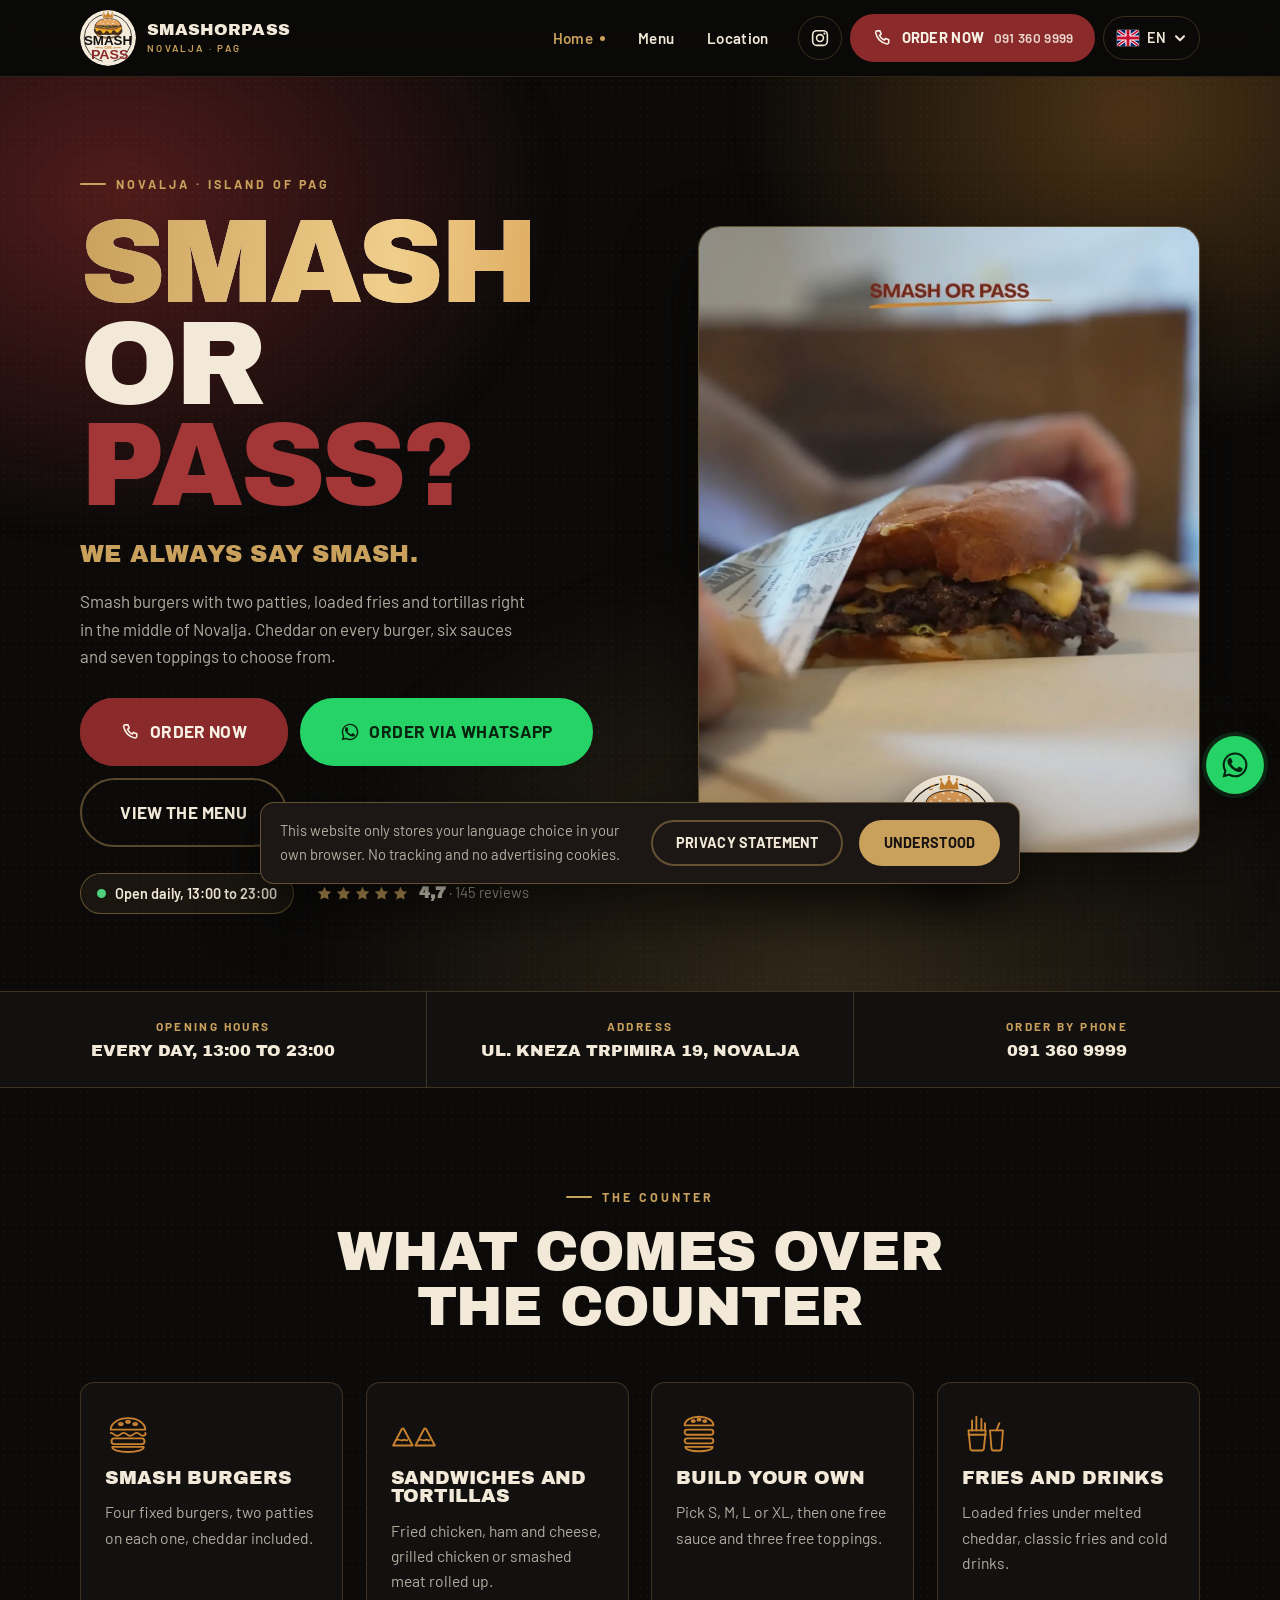
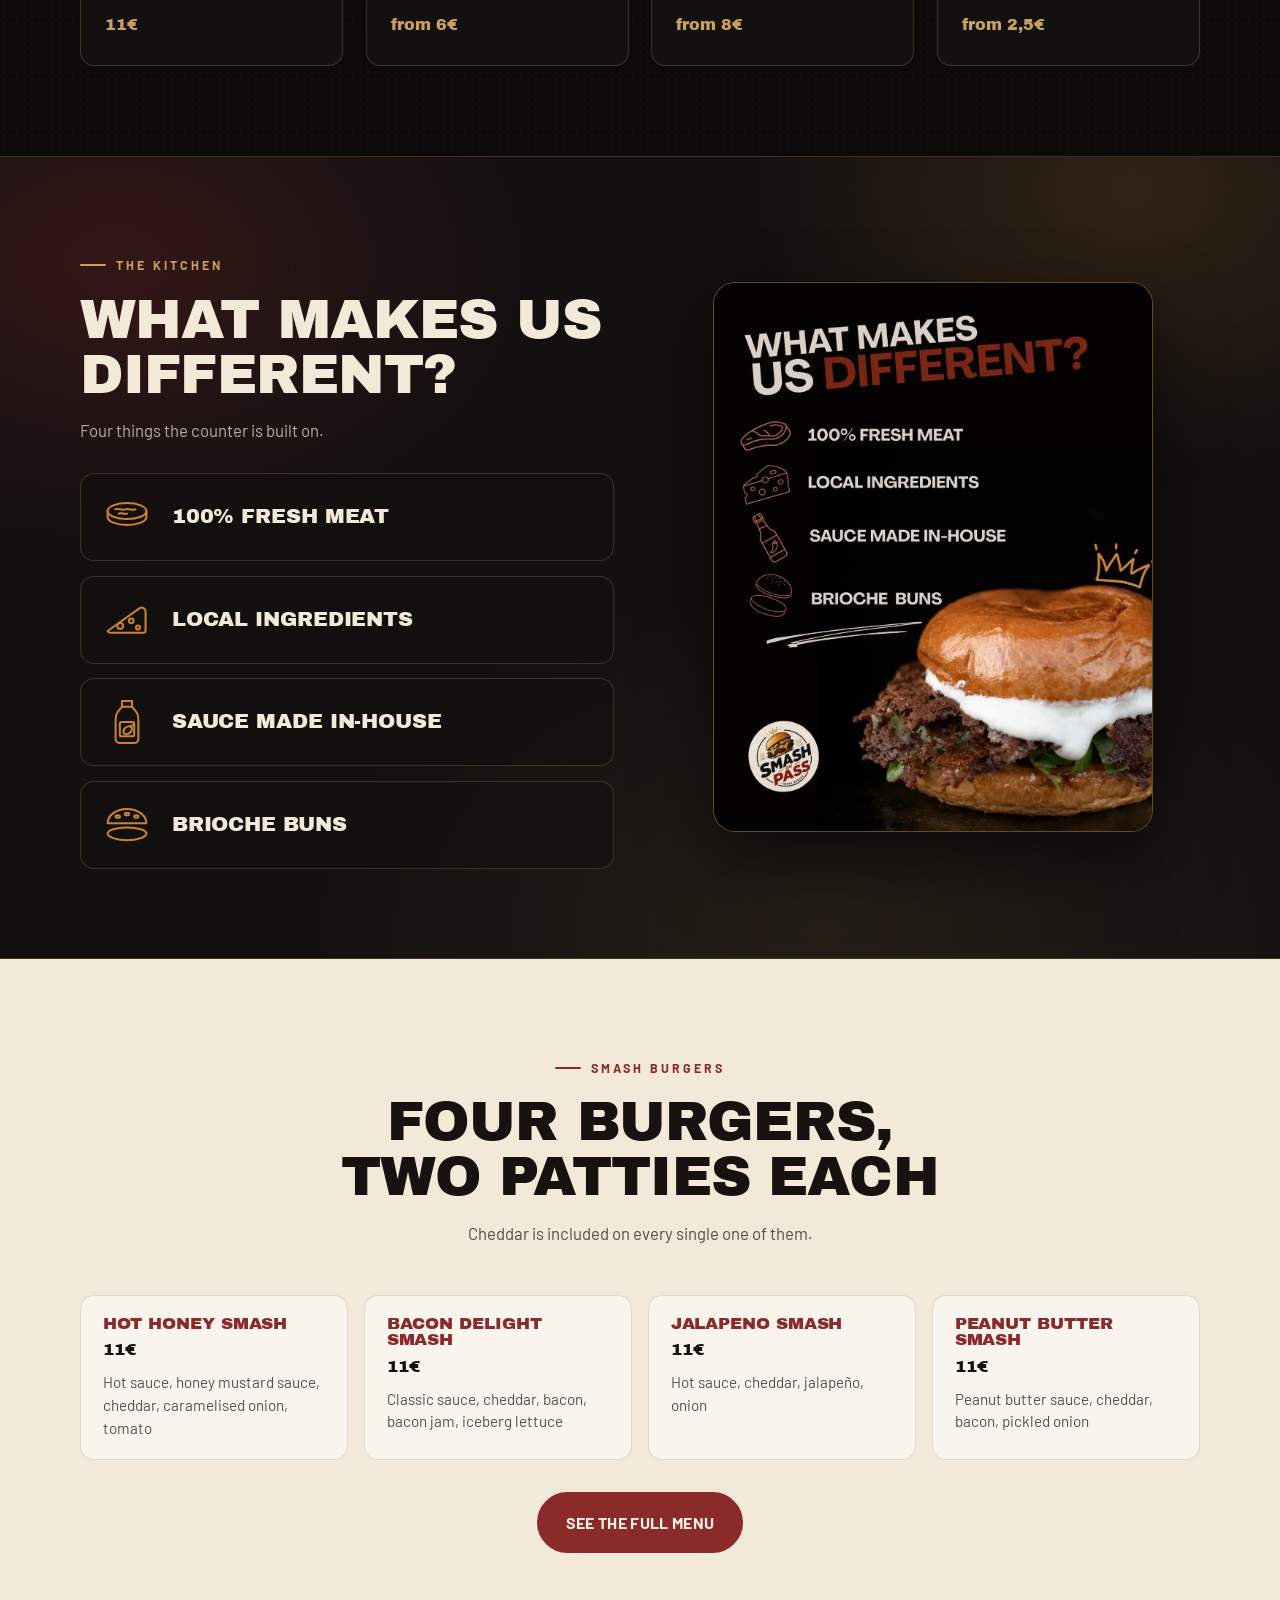
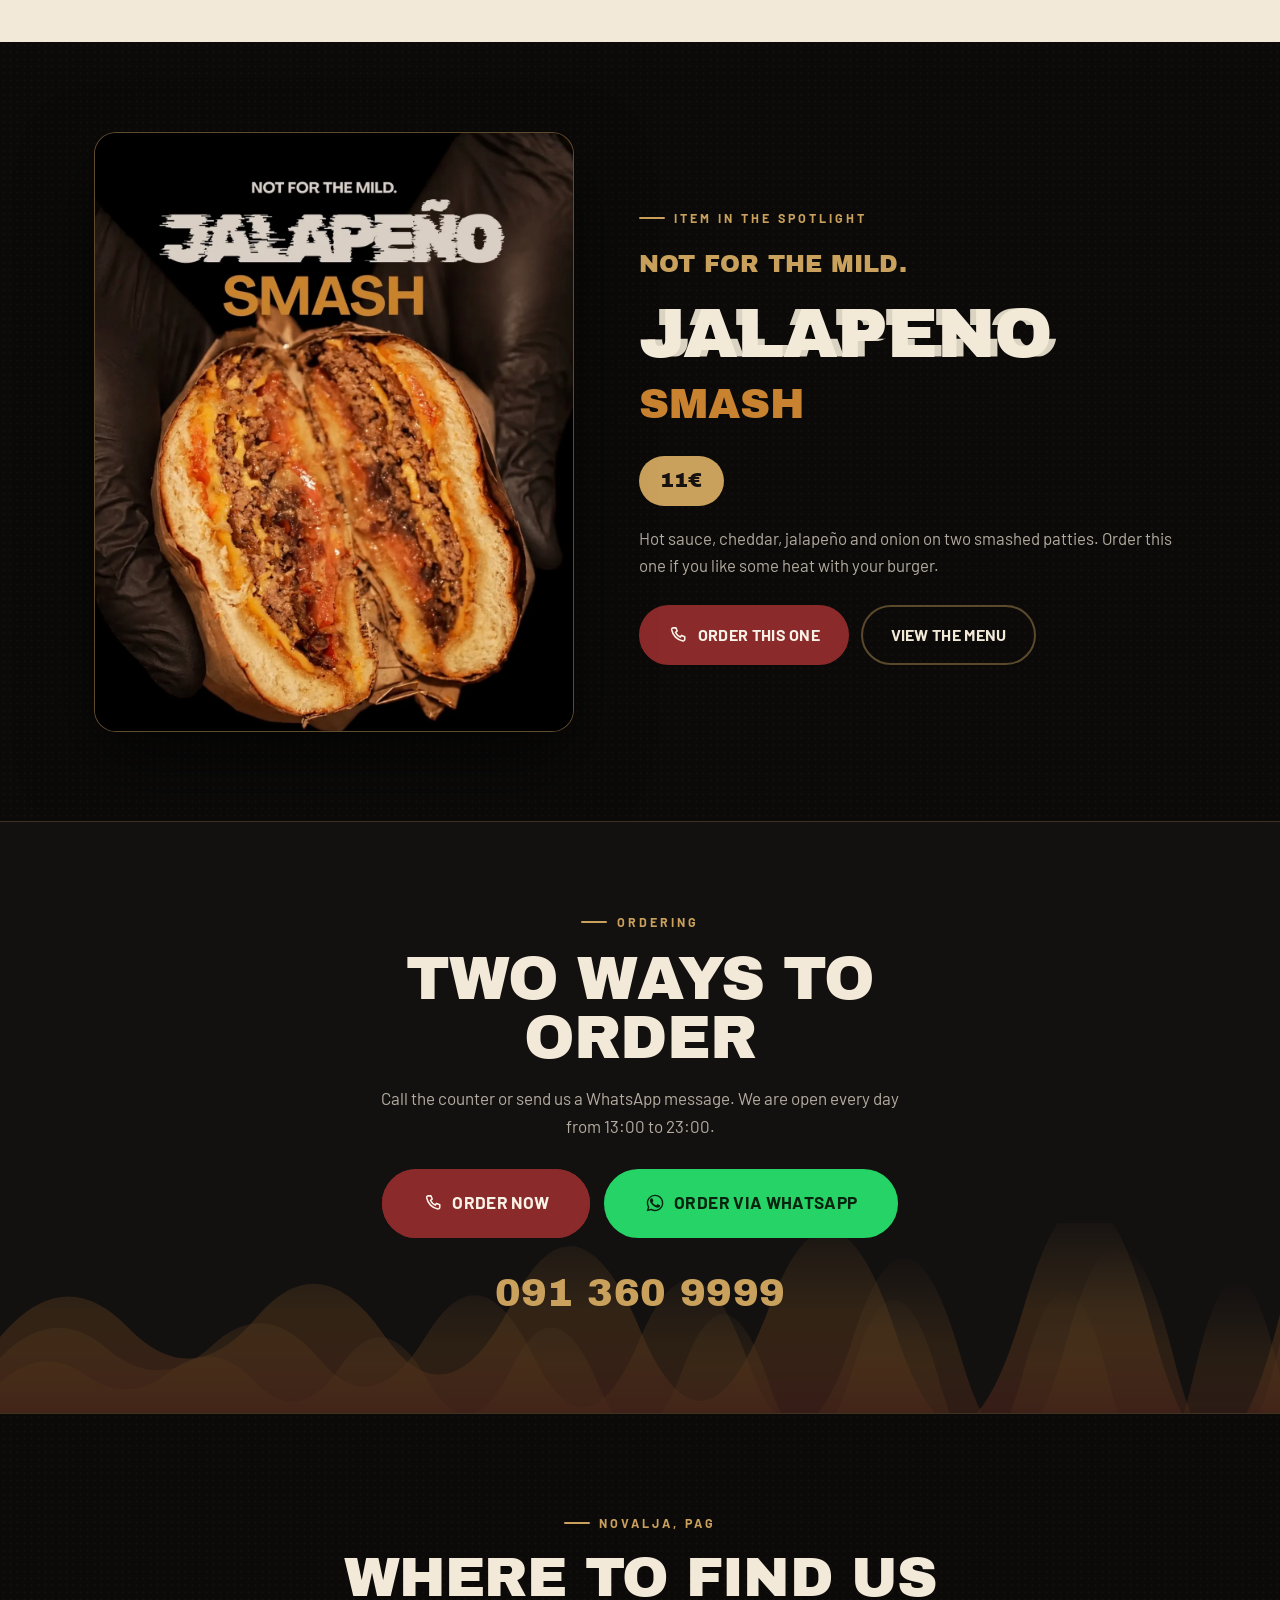
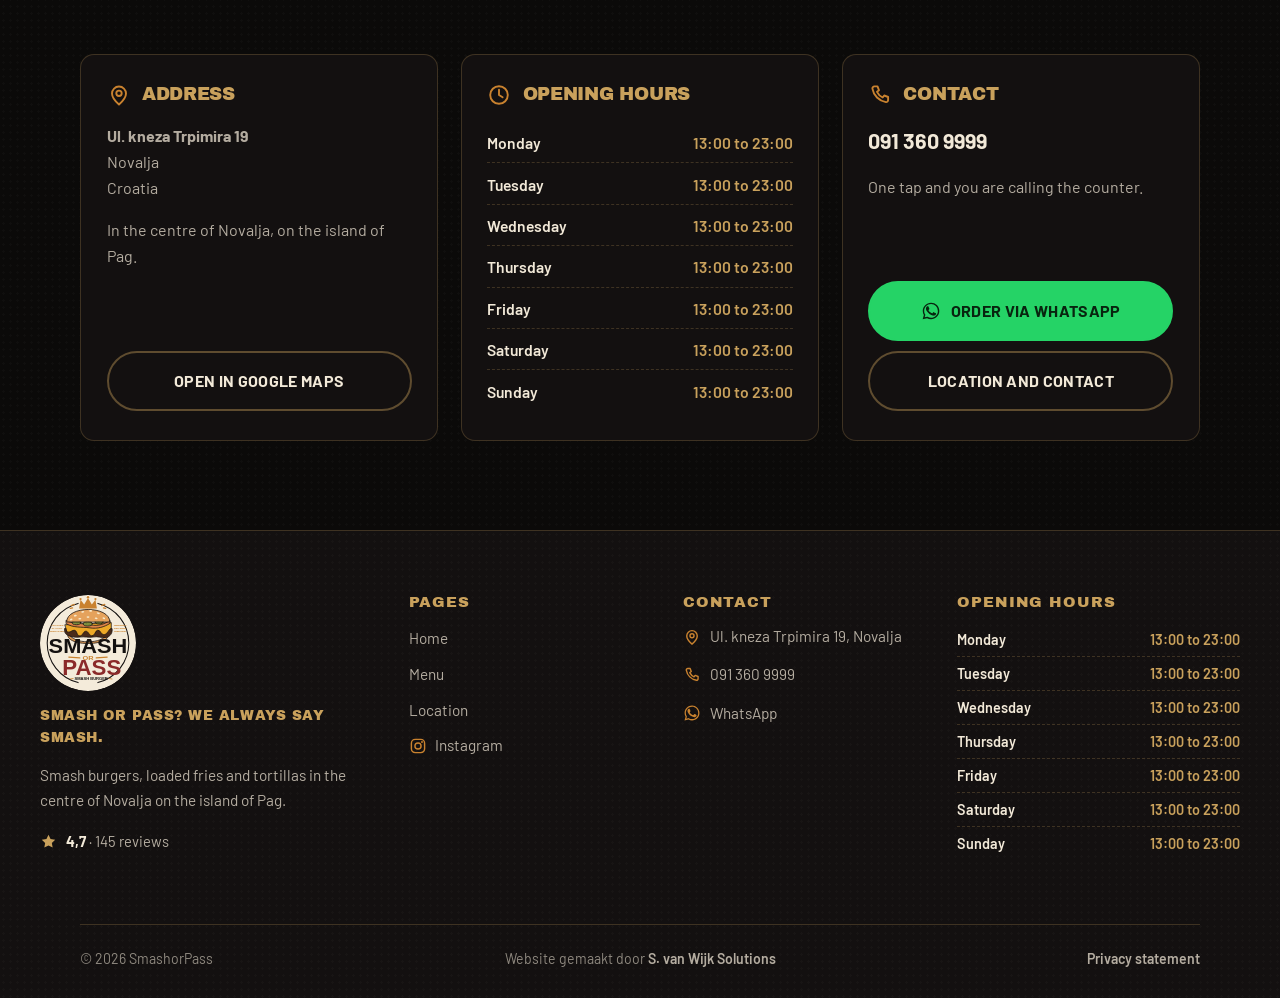
==== index.html @ 127a790b "Basis SmashorPass Novalja: structuur, huisstijl, SVG-logo en Engelse content - 5 pagina's (home, men" ====
<!DOCTYPE html>
<html lang="en">
<head>
<meta charset="utf-8">
<meta name="viewport" content="width=device-width, initial-scale=1">
<meta name="robots" content="noindex, nofollow">
<title>SmashorPass Novalja | Smash burgers on the island of Pag</title>
<meta name="description" content="Smash burgers with two patties, loaded fries and tortillas in Novalja on the island of Pag. Open every day from 13:00 to 23:00. Order by phone or WhatsApp.">
<meta name="theme-color" content="#0B0A09">
<link rel="canonical" href="https://svanwijksolutions.github.io/smashorpass/index.html">
<link rel="alternate" hreflang="hr" href="https://svanwijksolutions.github.io/smashorpass/index.html?lang=hr">
<link rel="alternate" hreflang="en" href="https://svanwijksolutions.github.io/smashorpass/index.html?lang=en">
<link rel="alternate" hreflang="it" href="https://svanwijksolutions.github.io/smashorpass/index.html?lang=it">
<link rel="alternate" hreflang="de" href="https://svanwijksolutions.github.io/smashorpass/index.html?lang=de">
<link rel="alternate" hreflang="es" href="https://svanwijksolutions.github.io/smashorpass/index.html?lang=es">
<link rel="alternate" hreflang="nl" href="https://svanwijksolutions.github.io/smashorpass/index.html?lang=nl">
<link rel="alternate" hreflang="x-default" href="https://svanwijksolutions.github.io/smashorpass/index.html">
<meta property="og:type" content="restaurant">
<meta property="og:title" content="SmashorPass Novalja | Smash burgers on the island of Pag">
<meta property="og:description" content="Smash burgers with two patties, loaded fries and tortillas in Novalja on the island of Pag. Open every day from 13:00 to 23:00.">
<meta property="og:image" content="https://svanwijksolutions.github.io/smashorpass/assets/images/logo-reference.jpg">
<meta property="og:url" content="https://svanwijksolutions.github.io/smashorpass/index.html">
<link rel="icon" type="image/svg+xml" href="favicon.svg">
<link rel="apple-touch-icon" href="assets/images/logo-compact.svg">
<link rel="preconnect" href="https://fonts.googleapis.com">
<link rel="preconnect" href="https://fonts.gstatic.com" crossorigin>
<link rel="stylesheet" href="https://fonts.googleapis.com/css2?family=Archivo+Black&family=Barlow:wght@400;500;600;700&display=swap">
<link rel="stylesheet" href="style.css">
<script src="js/script.js" defer></script>
<script type="application/ld+json">
{"@context":"https://schema.org","@type":"Restaurant","name":"SmashorPass Novalja","url":"https://svanwijksolutions.github.io/smashorpass/","image":"https://svanwijksolutions.github.io/smashorpass/assets/images/logo-reference.jpg","servesCuisine":"Burgers","telephone":"+385 91 360 9999","address":{"@type":"PostalAddress","streetAddress":"Ul. kneza Trpimira 19","addressLocality":"Novalja","addressCountry":"HR"},"openingHoursSpecification":[{"@type":"OpeningHoursSpecification","dayOfWeek":["Monday","Tuesday","Wednesday","Thursday","Friday","Saturday","Sunday"],"opens":"13:00","closes":"23:00"}],"aggregateRating":{"@type":"AggregateRating","ratingValue":"4.7","reviewCount":"145","bestRating":"5","worstRating":"1"},"sameAs":["https://www.instagram.com/smashorpasshr"]}
</script>
</head>
<body data-page="home">
<a class="skip-link" href="#main" data-i18n="nav.skip">Skip to content</a>
<div id="header-placeholder"></div>

<main id="main">

  <!-- ============================ HERO ============================ -->
  <section class="hero">
    <span class="aurora" aria-hidden="true"></span>
    <span class="halftone" aria-hidden="true"></span>
    <div class="wrap hero-inner">
      <div class="hero-copy">
        <p class="eyebrow fade-up" data-i18n="hero.eyebrow">Novalja &middot; Island of Pag</p>
        <h1 class="hero-title fade-up l1">
          <span class="ln"><span class="word-smash" data-word="SMASH">SMASH</span></span>
          <span class="ln">OR <span class="word-pass">PASS?</span></span>
        </h1>
        <p class="hero-answer fade-up l1" data-i18n="hero.answer">We always say smash.</p>
        <p class="hero-lead fade-up l2" data-i18n="hero.lead">Smash burgers with two patties, loaded fries and tortillas right in the middle of Novalja. Cheddar on every burger, six sauces and seven toppings to choose from.</p>
        <div class="hero-actions fade-up l2">
          <a class="btn btn-primary btn-lg btn-pulse" href="tel:+385913609999" aria-label="Order by phone: 091 360 9999" data-i18n-attr="aria-label:nav.order_aria">
            <svg aria-hidden="true" focusable="false"><use href="#ic-phone"></use></svg>
            <span data-i18n="nav.order">Order now</span>
          </a>
          <a class="btn btn-wa btn-lg" href="https://wa.me/385913609999?text=Hi%21%20I%27d%20like%20to%20order%20%F0%9F%8D%94" target="_blank" rel="noopener">
            <svg aria-hidden="true" focusable="false"><use href="#ic-wa"></use></svg>
            <span data-i18n="nav.whatsapp">Order via WhatsApp</span>
          </a>
          <a class="btn btn-ghost btn-lg" href="menu.html" data-i18n="hero.cta_menu">View the menu</a>
        </div>
        <div class="hero-meta fade-up l3">
          <span class="open-pill">
            <span class="open-dot" aria-hidden="true"></span>
            <span data-i18n="hero.open_now">Open daily, 13:00 to 23:00</span>
          </span>
          <span class="rating" aria-label="Rated 4.7 out of 5, based on 145 Google reviews" data-i18n-attr="aria-label:rating.aria">
            <span class="stars" aria-hidden="true" style="color:var(--gold)">
              <svg><use href="#ic-star"></use></svg><svg><use href="#ic-star"></use></svg><svg><use href="#ic-star"></use></svg><svg><use href="#ic-star"></use></svg><svg><use href="#ic-star"></use></svg>
            </span>
            <span aria-hidden="true"><b>4,7</b> &middot; 145 <span data-i18n="rating.reviews">reviews</span></span>
          </span>
        </div>
      </div>

      <div class="hero-media fade-up l2">
        <div class="media-frame ratio-4x5">
          <img src="assets/images/smash-burger-wrapped.jpg" width="1206" height="1481" alt="A wrapped smash burger from SmashorPass, held up in front of the counter" data-i18n-attr="alt:hero.photo_alt" fetchpriority="high">
        </div>
        <img class="hero-badge" src="assets/images/logo.svg" width="104" height="104" alt="" aria-hidden="true">
      </div>
    </div>
  </section>

  <!-- ============================ INFO STRIP ============================ -->
  <section class="strip" aria-label="Practical information">
    <div class="strip-grid">
      <div class="strip-item">
        <span class="strip-label" data-i18n="strip.hours_label">Opening hours</span>
        <span class="strip-value" data-i18n="strip.hours_value">Every day, 13:00 to 23:00</span>
      </div>
      <div class="strip-item">
        <span class="strip-label" data-i18n="strip.address_label">Address</span>
        <span class="strip-value">Ul. kneza Trpimira 19, Novalja</span>
      </div>
      <div class="strip-item">
        <span class="strip-label" data-i18n="strip.phone_label">Order by phone</span>
        <span class="strip-value"><a href="tel:+385913609999">091 360 9999</a></span>
      </div>
    </div>
  </section>

  <!-- ============================ WHAT COMES OVER THE COUNTER ============================ -->
  <section class="section">
    <span class="halftone" aria-hidden="true"></span>
    <div class="wrap">
      <div class="section-head center reveal">
        <p class="eyebrow" data-i18n="concept.eyebrow">The counter</p>
        <h2 class="section-title" data-i18n="concept.title">What comes over the counter</h2>
      </div>
      <div class="grid grid-4">
        <article class="card reveal">
          <svg class="card-icon" viewBox="0 0 64 64" fill="none" stroke="currentColor" stroke-width="2.6" stroke-linecap="round" stroke-linejoin="round" aria-hidden="true" focusable="false">
            <path d="M8 26c0-9 10.7-16 24-16s24 7 24 16Z"/>
            <ellipse cx="22" cy="18" rx="2.6" ry="1.5"/><ellipse cx="32" cy="15" rx="2.6" ry="1.5"/><ellipse cx="42" cy="18" rx="2.6" ry="1.5"/>
            <path d="M8 30.5c4.5 0 4.5 4 9 4s4.5-4 9-4 4.5 4 9 4 4.5-4 9-4 4.5 4 9 4 3.5-4 3-4"/>
            <rect x="9" y="38" width="46" height="8" rx="4"/>
            <path d="M10 50h44c0 4-9.6 7-22 7s-22-3-22-7Z"/>
          </svg>
          <h3 class="card-title" data-i18n="concept.c1.title">Smash burgers</h3>
          <p class="card-text" data-i18n="concept.c1.text">Four fixed burgers, two patties on each one, cheddar included.</p>
          <p class="card-price" data-i18n="concept.c1.price">11&euro;</p>
        </article>

        <article class="card reveal d1">
          <svg class="card-icon" viewBox="0 0 64 64" fill="none" stroke="currentColor" stroke-width="2.6" stroke-linecap="round" stroke-linejoin="round" aria-hidden="true" focusable="false">
            <path d="M3 48 15 25c.6-1.1 2.2-1.1 2.8 0L30 48Z"/>
            <path d="M34 48 46 25c.6-1.1 2.2-1.1 2.8 0L61 48Z"/>
            <path d="M8 40.5c3-2.4 5.5 1.8 8.5 0 2.6-1.6 4.4 1.2 6.2 0"/>
            <path d="M39 40.5c3-2.4 5.5 1.8 8.5 0 2.6-1.6 4.4 1.2 6.2 0"/>
          </svg>
          <h3 class="card-title" data-i18n="concept.c2.title">Sandwiches and tortillas</h3>
          <p class="card-text" data-i18n="concept.c2.text">Fried chicken, ham and cheese, grilled chicken or smashed meat rolled up.</p>
          <p class="card-price" data-i18n="concept.c2.price">from 6&euro;</p>
        </article>

        <article class="card reveal d2">
          <svg class="card-icon" viewBox="0 0 64 64" fill="none" stroke="currentColor" stroke-width="2.6" stroke-linecap="round" stroke-linejoin="round" aria-hidden="true" focusable="false">
            <path d="M12 20c0-7 9-12 20-12s20 5 20 12Z"/>
            <ellipse cx="24" cy="14" rx="2.2" ry="1.3"/><ellipse cx="32" cy="12" rx="2.2" ry="1.3"/><ellipse cx="40" cy="14" rx="2.2" ry="1.3"/>
            <rect x="12" y="26" width="40" height="7" rx="3.5"/>
            <rect x="12" y="38" width="40" height="7" rx="3.5"/>
            <path d="M13 50h38c0 3.6-8.5 6-19 6s-19-2.4-19-6Z"/>
          </svg>
          <h3 class="card-title" data-i18n="concept.c3.title">Build your own</h3>
          <p class="card-text" data-i18n="concept.c3.text">Pick S, M, L or XL, then one free sauce and three free toppings.</p>
          <p class="card-price" data-i18n="concept.c3.price">from 8&euro;</p>
        </article>

        <article class="card reveal d3">
          <svg class="card-icon" viewBox="0 0 64 64" fill="none" stroke="currentColor" stroke-width="2.6" stroke-linecap="round" stroke-linejoin="round" aria-hidden="true" focusable="false">
            <path d="M9 27h24l-2.6 25.4A3 3 0 0 1 27.4 55H14.6a3 3 0 0 1-3-2.6Z"/>
            <path d="M9 33h24"/>
            <path d="M14 27V13M20 27V8M27 27V11M32 27V17"/>
            <path d="M39 27h18l-2 25.5a3 3 0 0 1-3 2.5h-8a3 3 0 0 1-3-2.5Z"/>
            <path d="M48 27l4-10"/>
          </svg>
          <h3 class="card-title" data-i18n="concept.c4.title">Fries and drinks</h3>
          <p class="card-text" data-i18n="concept.c4.text">Loaded fries under melted cheddar, classic fries and cold drinks.</p>
          <p class="card-price" data-i18n="concept.c4.price">from 2,5&euro;</p>
        </article>
      </div>
    </div>
  </section>

  <!-- ============================ WHAT MAKES US DIFFERENT ============================ -->
  <section class="section" style="background:var(--black-2);border-block:1px solid var(--line)">
    <span class="aurora" aria-hidden="true" style="opacity:.5"></span>
    <div class="wrap usp-grid">
      <div class="reveal">
        <div class="section-head" style="margin-bottom:1.8rem">
          <p class="eyebrow" data-i18n="usp.eyebrow">The kitchen</p>
          <h2 class="section-title" data-i18n="usp.title">What makes us different?</h2>
          <p class="section-lead" data-i18n="usp.lead">Four things the counter is built on.</p>
        </div>
        <ul class="usp-list">
          <li class="usp-item">
            <svg class="usp-icon" viewBox="0 0 64 64" fill="none" stroke="currentColor" stroke-width="2.4" stroke-linecap="round" stroke-linejoin="round" aria-hidden="true" focusable="false">
              <ellipse cx="32" cy="25" rx="23" ry="9.5"/>
              <path d="M9 25v7c0 5.3 10.3 9.5 23 9.5s23-4.2 23-9.5v-7"/>
              <path d="M18 23c4-2 8 1.6 12 0s8 1.6 12 0"/>
              <path d="M22 28c3.4-1.6 6.6 1.4 10 0"/>
            </svg>
            <span class="usp-text" data-i18n="usp.1">100% fresh meat</span>
          </li>
          <li class="usp-item">
            <svg class="usp-icon" viewBox="0 0 64 64" fill="none" stroke="currentColor" stroke-width="2.4" stroke-linecap="round" stroke-linejoin="round" aria-hidden="true" focusable="false">
              <path d="M9 45 47 18c3-2 7 .2 7 4v22a3 3 0 0 1-3 3H12a3 3 0 0 1-3-2Z"/>
              <circle cx="24" cy="39" r="3.4"/><circle cx="37" cy="33" r="2.8"/><circle cx="45" cy="41" r="2.4"/>
            </svg>
            <span class="usp-text" data-i18n="usp.2">Local ingredients</span>
          </li>
          <li class="usp-item">
            <svg class="usp-icon" viewBox="0 0 64 64" fill="none" stroke="currentColor" stroke-width="2.4" stroke-linecap="round" stroke-linejoin="round" aria-hidden="true" focusable="false">
              <path d="M26 7h12v7l4.5 5.5A13 13 0 0 1 45.5 28v24a5 5 0 0 1-5 5h-17a5 5 0 0 1-5-5V28a13 13 0 0 1 3-8.5L26 14Z"/>
              <path d="M26 14h12"/>
              <rect x="23.5" y="32" width="17" height="17" rx="2"/>
              <path d="M28.6 45.4c-1.3-1.5-1-3.8.6-5.7 2.3-2.6 5.9-3.5 7.6-1.9 1.6 1.4 1.3 4.1-.7 6.3-2.3 2.6-6 3.2-7.5 1.3Z"/>
              <path d="M36.4 38.2c.4-1.6 1.5-2.5 2.9-2.6"/>
            </svg>
            <span class="usp-text" data-i18n="usp.3">Sauce made in-house</span>
          </li>
          <li class="usp-item">
            <svg class="usp-icon" viewBox="0 0 64 64" fill="none" stroke="currentColor" stroke-width="2.4" stroke-linecap="round" stroke-linejoin="round" aria-hidden="true" focusable="false">
              <path d="M9 30c0-9.5 10.3-17 23-17s23 7.5 23 17Z"/>
              <ellipse cx="21" cy="22" rx="2.6" ry="1.5"/><ellipse cx="32" cy="19" rx="2.6" ry="1.5"/><ellipse cx="43" cy="22" rx="2.6" ry="1.5"/>
              <path d="M9 42c0-4 10.3-7 23-7s23 3 23 7-10.3 8-23 8-23-4-23-8Z"/>
            </svg>
            <span class="usp-text" data-i18n="usp.4">Brioche buns</span>
          </li>
        </ul>
      </div>

      <div class="reveal d1">
        <div class="media-frame ratio-4x5" style="max-width:440px;margin-inline:auto">
          <img src="assets/images/what-makes-us-different.jpg" width="1206" height="1499" alt="SmashorPass poster listing fresh meat, local ingredients, house made sauce and brioche buns, next to a photo of a smash burger" data-i18n-attr="alt:usp.poster_alt" loading="lazy">
        </div>
      </div>
    </div>
  </section>

  <!-- ============================ FOUR SMASH BURGERS ============================ -->
  <section class="section section-cream on-cream kraft">
    <div class="wrap">
      <div class="section-head center reveal">
        <p class="eyebrow" data-i18n="preview.eyebrow">Smash burgers</p>
        <h2 class="section-title" data-i18n="preview.title">Four burgers, two patties each</h2>
        <p class="section-lead" data-i18n="preview.lead">Cheddar is included on every single one of them.</p>
      </div>
      <div class="menu-grid cols-4">
        <article class="menu-item reveal">
          <div class="menu-item-head"><h3 class="menu-name">Hot Honey Smash</h3><span class="menu-price">11&euro;</span></div>
          <p class="menu-desc" data-i18n="dish.hothoney">Hot sauce, honey mustard sauce, cheddar, caramelised onion, tomato</p>
        </article>
        <article class="menu-item reveal d1">
          <div class="menu-item-head"><h3 class="menu-name">Bacon Delight Smash</h3><span class="menu-price">11&euro;</span></div>
          <p class="menu-desc" data-i18n="dish.bacondelight">Classic sauce, cheddar, bacon, bacon jam, iceberg lettuce</p>
        </article>
        <article class="menu-item reveal d2">
          <div class="menu-item-head"><h3 class="menu-name">Jalapeno Smash</h3><span class="menu-price">11&euro;</span></div>
          <p class="menu-desc" data-i18n="dish.jalapeno">Hot sauce, cheddar, jalape&ntilde;o, onion</p>
        </article>
        <article class="menu-item reveal d3">
          <div class="menu-item-head"><h3 class="menu-name">Peanut Butter Smash</h3><span class="menu-price">11&euro;</span></div>
          <p class="menu-desc" data-i18n="dish.peanutbutter">Peanut butter sauce, cheddar, bacon, pickled onion</p>
        </article>
      </div>
      <p style="text-align:center;margin-top:2rem">
        <a class="btn btn-primary" href="menu.html" data-i18n="preview.cta">See the full menu</a>
      </p>
    </div>
  </section>

  <!-- ============================ SPOTLIGHT ============================ -->
  <section class="section">
    <span class="halftone" aria-hidden="true"></span>
    <div class="wrap spotlight-grid">
      <div class="reveal">
        <div class="media-frame ratio-4x5">
          <img src="assets/images/jalapeno-smash-promo.jpg" width="1206" height="1484" alt="Jalapeno Smash cut in half and held in gloved hands" data-i18n-attr="alt:spot.photo_alt" loading="lazy">
        </div>
      </div>
      <div class="reveal d1">
        <p class="eyebrow" data-i18n="spot.eyebrow">Item in the spotlight</p>
        <p class="hero-answer" data-i18n="spot.kicker">Not for the mild.</p>
        <h2 class="spot-title"><span class="glitch" data-text="JALAPENO">JALAPENO</span></h2>
        <p class="spot-sub">SMASH</p>
        <p class="spot-price">11&euro;</p>
        <p class="section-lead" style="margin-bottom:1.6rem" data-i18n="spot.text">Hot sauce, cheddar, jalape&ntilde;o and onion on two smashed patties. Order this one if you like some heat with your burger.</p>
        <div class="hero-actions" style="margin-bottom:0">
          <a class="btn btn-primary" href="tel:+385913609999" aria-label="Order by phone: 091 360 9999" data-i18n-attr="aria-label:nav.order_aria">
            <svg aria-hidden="true" focusable="false"><use href="#ic-phone"></use></svg>
            <span data-i18n="spot.cta">Order this one</span>
          </a>
          <a class="btn btn-ghost" href="menu.html" data-i18n="hero.cta_menu">View the menu</a>
        </div>
      </div>
    </div>
  </section>

  <!-- ============================ ORDER CTA ============================ -->
  <section class="section order-cta">
    <span class="flames" aria-hidden="true">
      <svg viewBox="0 0 1200 200" preserveAspectRatio="none" focusable="false">
        <defs>
          <linearGradient id="flameGrad" x1="0" y1="1" x2="0" y2="0">
            <stop offset="0" stop-color="#8B2A2A" stop-opacity=".85"/>
            <stop offset=".55" stop-color="#C9822F" stop-opacity=".5"/>
            <stop offset="1" stop-color="#C9A15C" stop-opacity="0"/>
          </linearGradient>
        </defs>
        <path class="fl" fill="url(#flameGrad)" d="M0 200V120Q60 40 120 110T240 100T360 118T480 84T600 112T720 92T840 116T960 88T1080 110T1200 96V200Z"/>
        <path class="fl fl2" fill="url(#flameGrad)" opacity=".8" d="M0 200V142Q50 84 100 132T200 128T300 144T400 118T500 140T600 122T700 142T800 120T900 138T1000 124T1100 140T1200 126V200Z"/>
        <path class="fl fl3" fill="url(#flameGrad)" opacity=".7" d="M0 200V168Q40 128 80 160T160 156T240 168T320 150T400 164T480 152T560 168T640 154T720 166T800 152T880 164T960 154T1040 168T1120 156T1200 162V200Z"/>
      </svg>
    </span>
    <div class="wrap order-inner">
      <p class="eyebrow" data-i18n="order.eyebrow">Ordering</p>
      <h2 class="order-title" data-i18n="order.title">Two ways to order</h2>
      <p class="order-text" data-i18n="order.text">Call the counter or send us a WhatsApp message. We are open every day from 13:00 to 23:00.</p>
      <div class="order-actions">
        <a class="btn btn-primary btn-lg btn-pulse" href="tel:+385913609999" aria-label="Order by phone: 091 360 9999" data-i18n-attr="aria-label:nav.order_aria">
          <svg aria-hidden="true" focusable="false"><use href="#ic-phone"></use></svg>
          <span data-i18n="order.call">Order now</span>
        </a>
        <a class="btn btn-wa btn-lg" href="https://wa.me/385913609999?text=Hi%21%20I%27d%20like%20to%20order%20%F0%9F%8D%94" target="_blank" rel="noopener">
          <svg aria-hidden="true" focusable="false"><use href="#ic-wa"></use></svg>
          <span data-i18n="order.wa">Order via WhatsApp</span>
        </a>
      </div>
      <a class="order-phone" href="tel:+385913609999">091 360 9999</a>
    </div>
  </section>

  <!-- ============================ FIND US ============================ -->
  <section class="section">
    <span class="halftone" aria-hidden="true"></span>
    <div class="wrap">
      <div class="section-head center reveal">
        <p class="eyebrow" data-i18n="find.eyebrow">Novalja, Pag</p>
        <h2 class="section-title" data-i18n="find.title">Where to find us</h2>
      </div>
      <div class="info-grid">
        <article class="info-card reveal">
          <h3 class="info-title"><svg aria-hidden="true" focusable="false"><use href="#ic-pin"></use></svg><span data-i18n="find.address_title">Address</span></h3>
          <p class="info-body"><strong>Ul. kneza Trpimira 19</strong><br>Novalja<br><span data-i18n="find.country">Croatia</span></p>
          <p class="info-body" data-i18n="contact.address_note">In the centre of Novalja, on the island of Pag.</p>
          <div class="info-actions">
            <a class="btn btn-ghost" href="https://maps.app.goo.gl/8mgtHEVhqLhziW359" target="_blank" rel="noopener" data-i18n="find.maps">Open in Google Maps</a>
          </div>
        </article>

        <article class="info-card reveal d1">
          <h3 class="info-title"><svg aria-hidden="true" focusable="false"><use href="#ic-clock"></use></svg><span data-i18n="find.hours_title">Opening hours</span></h3>
          <div class="hours-list">
            <div class="hours-row"><span class="hours-day" data-i18n="days.mon">Monday</span><span class="hours-time" data-i18n="hours.value">13:00 to 23:00</span></div>
            <div class="hours-row"><span class="hours-day" data-i18n="days.tue">Tuesday</span><span class="hours-time" data-i18n="hours.value">13:00 to 23:00</span></div>
            <div class="hours-row"><span class="hours-day" data-i18n="days.wed">Wednesday</span><span class="hours-time" data-i18n="hours.value">13:00 to 23:00</span></div>
            <div class="hours-row"><span class="hours-day" data-i18n="days.thu">Thursday</span><span class="hours-time" data-i18n="hours.value">13:00 to 23:00</span></div>
            <div class="hours-row"><span class="hours-day" data-i18n="days.fri">Friday</span><span class="hours-time" data-i18n="hours.value">13:00 to 23:00</span></div>
            <div class="hours-row"><span class="hours-day" data-i18n="days.sat">Saturday</span><span class="hours-time" data-i18n="hours.value">13:00 to 23:00</span></div>
            <div class="hours-row"><span class="hours-day" data-i18n="days.sun">Sunday</span><span class="hours-time" data-i18n="hours.value">13:00 to 23:00</span></div>
          </div>
        </article>

        <article class="info-card reveal d2">
          <h3 class="info-title"><svg aria-hidden="true" focusable="false"><use href="#ic-phone"></use></svg><span data-i18n="find.contact_title">Contact</span></h3>
          <p class="info-body"><a href="tel:+385913609999" style="font-size:1.35rem">091 360 9999</a></p>
          <p class="info-body" data-i18n="contact.phone_note">One tap and you are calling the counter.</p>
          <div class="info-actions">
            <a class="btn btn-wa" href="https://wa.me/385913609999?text=Hi%21%20I%27d%20like%20to%20order%20%F0%9F%8D%94" target="_blank" rel="noopener">
              <svg aria-hidden="true" focusable="false"><use href="#ic-wa"></use></svg>
              <span data-i18n="order.wa">Order via WhatsApp</span>
            </a>
            <a class="btn btn-ghost" href="contact.html" data-i18n="find.more">Location and contact</a>
          </div>
        </article>
      </div>
    </div>
  </section>

</main>

<div id="footer-placeholder"></div>
</body>
</html>
---- style.css ----
/* ============================================================
   SmashorPass Novalja
   Design tokens
   ============================================================ */
:root{
  --black:#0B0A09;
  --black-2:#131010;
  --black-3:#1C1715;
  --cream:#F2E9D8;
  --cream-2:#F8F2E6;
  --gold:#C9A15C;
  --copper:#C9822F;
  --bordeaux:#8B2A2A;
  --bordeaux-2:#A33636;
  --white:#FFFFFF;
  --ink:#171210;
  --muted:rgba(242,233,216,.72);
  --muted-2:rgba(242,233,216,.55);
  --line:rgba(201,161,92,.24);
  --line-strong:rgba(201,161,92,.42);
  --wa:#25D366;

  --font-display:'Archivo Black','Arial Black','Helvetica Neue',Impact,sans-serif;
  --font-body:'Barlow','Helvetica Neue',Arial,Helvetica,sans-serif;

  --wrap:1200px;
  --pad:clamp(1.15rem,4vw,2.5rem);
  --radius:14px;
  --radius-lg:22px;
  --header-h:76px;
  --ease:cubic-bezier(.22,.61,.36,1);

  --z-wa:90;
  --z-header:100;
  --z-menu:110;
  --z-toggle:115;
  --z-cookie:120;
}

/* ============================================================
   Reset & base
   ============================================================ */
*,*::before,*::after{box-sizing:border-box}
html{-webkit-text-size-adjust:100%;scroll-behavior:smooth}
body{
  margin:0;
  background:var(--black);
  color:var(--cream);
  font-family:var(--font-body);
  font-size:17px;
  line-height:1.62;
  font-weight:400;
  overflow-x:hidden;
  -webkit-font-smoothing:antialiased;
}
img,svg{max-width:100%;display:block}
img{height:auto}
a{color:inherit}
button{font:inherit;color:inherit}
h1,h2,h3,h4{
  font-family:var(--font-display);
  font-weight:400;
  line-height:.98;
  letter-spacing:-.015em;
  margin:0;
  text-transform:uppercase;
}
p{margin:0}
ul{margin:0;padding:0;list-style:none}

.wrap{width:100%;max-width:var(--wrap);margin-inline:auto;padding-inline:var(--pad)}

.skip-link{
  position:absolute;left:-9999px;top:0;z-index:200;
  background:var(--gold);color:var(--ink);
  padding:.9rem 1.3rem;border-radius:0 0 var(--radius) 0;
  font-weight:700;text-decoration:none;
}
.skip-link:focus{left:0}

:focus-visible{outline:3px solid var(--gold);outline-offset:3px;border-radius:4px}

/* ============================================================
   Textures & decorative layers
   ============================================================ */
.halftone{
  position:absolute;inset:0;pointer-events:none;
  background-image:radial-gradient(rgba(242,233,216,.5) 1px,transparent 1.1px);
  background-size:7px 7px;
  opacity:.045;
}
.aurora{
  position:absolute;inset:-20% -10% auto -10%;height:150%;
  pointer-events:none;z-index:0;
  background:
    radial-gradient(46% 40% at 16% 22%,rgba(139,42,42,.55),transparent 62%),
    radial-gradient(40% 38% at 82% 16%,rgba(201,130,47,.34),transparent 64%),
    radial-gradient(52% 46% at 62% 78%,rgba(201,161,92,.20),transparent 68%);
  filter:blur(14px);
  animation:aurora-drift 26s ease-in-out infinite alternate;
}
@keyframes aurora-drift{
  0%{transform:translate3d(0,0,0) scale(1)}
  100%{transform:translate3d(-3%,2.5%,0) scale(1.08)}
}

.kraft{
  background-color:var(--cream);
  background-image:
    repeating-linear-gradient(46deg,rgba(23,18,16,.035) 0 1px,transparent 1px 5px),
    repeating-linear-gradient(-38deg,rgba(139,42,42,.028) 0 1px,transparent 1px 7px),
    radial-gradient(rgba(23,18,16,.05) 1px,transparent 1.2px);
  background-size:auto,auto,6px 6px;
}

/* flame motif */
.flames{
  position:absolute;left:0;right:0;bottom:0;height:190px;
  pointer-events:none;z-index:0;opacity:.34;
}
.flames svg{width:100%;height:100%;display:block}
.flames .fl{transform-origin:50% 100%;animation:flicker 3.6s ease-in-out infinite}
.flames .fl2{animation-duration:4.7s;animation-delay:-1.2s}
.flames .fl3{animation-duration:5.4s;animation-delay:-2.4s}
@keyframes flicker{
  0%,100%{transform:scaleY(1) translateY(0);opacity:.75}
  35%{transform:scaleY(1.11) translateY(-5px);opacity:1}
  70%{transform:scaleY(.94) translateY(3px);opacity:.62}
}

/* ============================================================
   Buttons
   ============================================================ */
.btn{
  display:inline-flex;align-items:center;justify-content:center;gap:.6rem;
  min-height:52px;padding:.95rem 1.7rem;
  border:2px solid transparent;border-radius:999px;
  font-family:var(--font-body);font-weight:700;font-size:1rem;
  letter-spacing:.02em;text-transform:uppercase;text-decoration:none;
  cursor:pointer;text-align:center;
  transition:transform .28s var(--ease),background-color .28s var(--ease),
             color .28s var(--ease),border-color .28s var(--ease),box-shadow .28s var(--ease);
}
.btn:hover{transform:scale(1.025)}
.btn:active{transform:scale(.99)}
.btn svg{width:20px;height:20px;flex:none}

.btn-primary{background:var(--bordeaux);color:var(--cream-2);border-color:var(--bordeaux)}
.btn-primary:hover{background:var(--bordeaux-2);border-color:var(--bordeaux-2);box-shadow:0 12px 34px rgba(139,42,42,.42)}

.btn-gold{background:var(--gold);color:var(--ink);border-color:var(--gold)}
.btn-gold:hover{background:#D8B271;border-color:#D8B271;box-shadow:0 12px 34px rgba(201,161,92,.34)}

.btn-wa{background:var(--wa);color:#08240F;border-color:var(--wa)}
.btn-wa:hover{background:#3BE07A;border-color:#3BE07A;box-shadow:0 12px 34px rgba(37,211,102,.34)}

.btn-ghost{background:transparent;color:var(--cream);border-color:var(--line-strong)}
.btn-ghost:hover{border-color:var(--gold);color:var(--gold)}

.on-cream .btn-ghost{color:var(--ink);border-color:rgba(23,18,16,.3)}
.on-cream .btn-ghost:hover{border-color:var(--bordeaux);color:var(--bordeaux)}

.btn-lg{min-height:64px;padding:1.15rem 2.4rem;font-size:1.08rem}

.btn-pulse{position:relative}
.btn-pulse::after{
  content:"";position:absolute;inset:-2px;border-radius:999px;
  border:2px solid var(--bordeaux);
  animation:pulse-ring 2.6s var(--ease) infinite;
  pointer-events:none;
}
@keyframes pulse-ring{
  0%{transform:scale(1);opacity:.75}
  70%{transform:scale(1.16);opacity:0}
  100%{transform:scale(1.16);opacity:0}
}

/* ============================================================
   Header
   ============================================================ */
.site-header{
  position:sticky;top:0;z-index:var(--z-header);
  background:rgba(11,10,9,.72);
  backdrop-filter:blur(16px) saturate(150%);
  -webkit-backdrop-filter:blur(16px) saturate(150%);
  border-bottom:1px solid rgba(201,161,92,.18);
  transition:background-color .3s var(--ease),border-color .3s var(--ease);
}
.site-header.scrolled{
  background:rgba(11,10,9,.93);
  border-bottom-color:rgba(201,161,92,.3);
  box-shadow:0 10px 34px rgba(0,0,0,.45);
}
.header-inner{
  display:flex;align-items:center;gap:1rem;
  height:var(--header-h);
  transition:height .3s var(--ease);
}
.site-header.scrolled .header-inner{height:62px}

.brand{display:flex;align-items:center;gap:.7rem;text-decoration:none;flex:none}
.brand-logo{
  width:56px;height:56px;border-radius:50%;
  transition:width .3s var(--ease),height .3s var(--ease),transform .3s var(--ease);
}
.brand:hover .brand-logo{transform:scale(1.03)}
.site-header.scrolled .brand-logo{width:46px;height:46px}
.brand-name{
  font-family:var(--font-display);font-size:1.02rem;line-height:1;
  text-transform:uppercase;letter-spacing:.01em;color:var(--cream);
}
.brand-name span{display:block;font-family:var(--font-body);font-weight:600;
  font-size:.62rem;letter-spacing:.22em;color:var(--gold);margin-top:.32rem}

.nav{margin-left:auto;display:flex;align-items:center;gap:.35rem}
.nav-link{
  display:inline-flex;align-items:center;min-height:44px;
  padding:.5rem .85rem;border-radius:999px;
  text-decoration:none;color:var(--cream);
  font-weight:600;font-size:.95rem;letter-spacing:.02em;
  transition:color .25s var(--ease),background-color .25s var(--ease);
}
.nav-link:hover{color:var(--gold);background:rgba(201,161,92,.1)}
.nav-link[aria-current="page"]{color:var(--gold)}
.nav-link[aria-current="page"]::after{
  content:"";width:5px;height:5px;border-radius:50%;background:var(--gold);
  margin-left:.45rem;
}

.header-actions{display:flex;align-items:center;gap:.5rem;flex:none}
.icon-link{
  display:inline-flex;align-items:center;justify-content:center;
  width:44px;height:44px;border-radius:50%;
  border:1px solid var(--line);color:var(--cream);text-decoration:none;
  transition:color .25s var(--ease),border-color .25s var(--ease),transform .25s var(--ease);
}
.icon-link:hover{color:var(--gold);border-color:var(--gold);transform:scale(1.03)}
.icon-link svg{width:20px;height:20px}

.header-order{white-space:nowrap;min-height:46px;padding:.6rem 1.25rem;font-size:.92rem}
.header-order .order-num{font-weight:600;opacity:.85;font-size:.85rem}

/* language dropdown */
.lang{position:relative;flex:none}
.lang-btn{
  display:inline-flex;align-items:center;gap:.5rem;
  min-height:44px;padding:.5rem .8rem;
  background:transparent;border:1px solid var(--line);border-radius:999px;
  cursor:pointer;font-weight:600;font-size:.9rem;
  transition:border-color .25s var(--ease),color .25s var(--ease);
}
.lang-btn:hover{border-color:var(--gold);color:var(--gold)}
.lang-btn .chev{width:12px;height:12px;transition:transform .25s var(--ease)}
.lang-btn[aria-expanded="true"] .chev{transform:rotate(180deg)}
.flag{width:22px;height:16px;border-radius:2px;flex:none;box-shadow:0 0 0 1px rgba(242,233,216,.22)}
.lang-menu{
  position:absolute;right:0;top:calc(100% + .55rem);
  min-width:200px;padding:.4rem;margin:0;
  background:var(--black-2);
  border:1px solid var(--line-strong);border-radius:var(--radius);
  box-shadow:0 24px 54px rgba(0,0,0,.6);
  display:none;
}
.lang.open .lang-menu{display:block}
.lang-option{
  display:flex;align-items:center;gap:.7rem;width:100%;
  min-height:44px;padding:.55rem .75rem;
  background:transparent;border:0;border-radius:9px;
  cursor:pointer;text-align:left;font-weight:600;font-size:.94rem;
  transition:background-color .2s var(--ease),color .2s var(--ease);
}
.lang-option:hover{background:rgba(201,161,92,.14);color:var(--gold)}
.lang-option[aria-current="true"]{color:var(--gold)}
.lang-option[aria-current="true"]::after{content:"";margin-left:auto;width:7px;height:7px;border-radius:50%;background:var(--gold)}

.nav-toggle{
  display:none;
  width:46px;height:46px;flex:none;
  align-items:center;justify-content:center;
  background:transparent;border:1px solid var(--line);border-radius:12px;
  cursor:pointer;z-index:var(--z-toggle);
}
.nav-toggle:hover{border-color:var(--gold)}
.nav-toggle span{
  display:block;width:20px;height:2px;background:var(--cream);border-radius:2px;
  position:relative;transition:background-color .2s var(--ease);
}
.nav-toggle span::before,.nav-toggle span::after{
  content:"";position:absolute;left:0;width:20px;height:2px;background:var(--cream);border-radius:2px;
  transition:transform .3s var(--ease),top .3s var(--ease);
}
.nav-toggle span::before{top:-6px}
.nav-toggle span::after{top:6px}
body.menu-open .nav-toggle span{background:transparent}
body.menu-open .nav-toggle span::before{top:0;transform:rotate(45deg)}
body.menu-open .nav-toggle span::after{top:0;transform:rotate(-45deg)}

.mobile-lang{display:none}
.nav-mobile-only{display:none}

/* ============================================================
   Hero
   ============================================================ */
.hero{position:relative;overflow:hidden;padding:clamp(3rem,7vw,5.5rem) 0 clamp(3rem,6vw,5rem)}
.hero-inner{position:relative;z-index:1;display:grid;grid-template-columns:1.05fr .95fr;gap:clamp(2rem,5vw,4rem);align-items:center}

.eyebrow{
  display:inline-flex;align-items:center;gap:.6rem;
  font-weight:700;font-size:.78rem;letter-spacing:.24em;text-transform:uppercase;
  color:var(--gold);margin-bottom:1.1rem;
}
.eyebrow::before{content:"";width:26px;height:2px;background:var(--gold);border-radius:2px}
.on-cream .eyebrow{color:var(--bordeaux)}
.on-cream .eyebrow::before{background:var(--bordeaux)}

.hero-title{
  font-size:clamp(3.1rem,10.5vw,7.4rem);
  line-height:.86;letter-spacing:-.03em;
  margin-bottom:1.1rem;
}
.hero-title .ln{display:block}
.word-smash{position:relative;display:inline-block;color:var(--cream)}
.word-smash::after{
  content:attr(data-word);position:absolute;inset:0;
  background:linear-gradient(96deg,var(--gold),#F0CE8B,var(--copper),var(--bordeaux-2),var(--gold));
  background-size:280% 100%;
  -webkit-background-clip:text;background-clip:text;
  color:transparent;-webkit-text-fill-color:transparent;
  animation:sweep-hue 7s linear infinite;
}
@keyframes sweep-hue{to{background-position:280% 0}}
.word-pass{color:var(--bordeaux-2)}

.hero-answer{
  font-family:var(--font-display);font-size:clamp(1.05rem,2.6vw,1.5rem);
  text-transform:uppercase;color:var(--gold);letter-spacing:.01em;margin-bottom:.9rem;
}
.hero-lead{color:var(--muted);font-size:1.06rem;max-width:46ch;margin-bottom:1.7rem}
.hero-actions{display:flex;flex-wrap:wrap;gap:.75rem;margin-bottom:1.6rem}

.hero-meta{display:flex;flex-wrap:wrap;align-items:center;gap:.7rem 1.4rem}
.open-pill{
  display:inline-flex;align-items:center;gap:.55rem;
  padding:.5rem 1rem;border-radius:999px;
  border:1px solid var(--line-strong);background:rgba(201,161,92,.08);
  font-weight:600;font-size:.9rem;color:var(--cream);
}
.open-dot{width:9px;height:9px;border-radius:50%;background:#4ED17F;flex:none;
  box-shadow:0 0 0 0 rgba(78,209,127,.6);animation:live 2.4s ease-out infinite}
@keyframes live{70%{box-shadow:0 0 0 9px rgba(78,209,127,0)}100%{box-shadow:0 0 0 0 rgba(78,209,127,0)}}

.rating{display:inline-flex;align-items:center;gap:.6rem;font-size:.92rem;color:var(--muted)}
.stars{display:inline-flex;gap:2px}
.stars svg{width:17px;height:17px}
.rating b{font-family:var(--font-display);font-size:1.02rem;color:var(--cream);letter-spacing:0}

/* media frames — ready to swap in more photos later */
.media-frame{
  position:relative;overflow:hidden;border-radius:var(--radius-lg);
  border:1px solid var(--line-strong);
  background:var(--black-2);
  box-shadow:0 30px 70px rgba(0,0,0,.55);
}
.media-frame img{width:100%;height:100%;object-fit:cover;object-position:center}
.ratio-4x5{aspect-ratio:4/5}
.ratio-1x1{aspect-ratio:1/1}
.ratio-3x2{aspect-ratio:3/2}
.hero-media{position:relative}
.hero-media .media-frame{max-width:520px;margin-inline:auto}
.hero-badge{
  position:absolute;left:50%;bottom:-26px;transform:translateX(-50%);
  width:104px;height:104px;border-radius:50%;
  box-shadow:0 18px 40px rgba(0,0,0,.6);
}

/* ============================================================
   Info strip
   ============================================================ */
.strip{border-block:1px solid var(--line);background:var(--black-2)}
.strip-grid{display:grid;grid-template-columns:repeat(3,1fr);gap:1px;background:var(--line)}
.strip-item{
  background:var(--black-2);padding:1.6rem var(--pad);
  display:flex;flex-direction:column;gap:.3rem;align-items:center;text-align:center;
}
.strip-label{font-size:.74rem;letter-spacing:.2em;text-transform:uppercase;color:var(--gold);font-weight:700}
.strip-value{font-family:var(--font-display);font-size:1.02rem;text-transform:uppercase;line-height:1.25}
.strip-value a{text-decoration:none}
.strip-value a:hover{color:var(--gold)}

/* ============================================================
   Sections
   ============================================================ */
.section{position:relative;padding:clamp(3.2rem,7vw,5.6rem) 0;overflow:hidden}
.section-cream{background:var(--cream);color:var(--ink)}
.on-cream{color:var(--ink)}
.section-head{max-width:64ch;margin-bottom:clamp(2rem,4vw,3rem);position:relative;z-index:1}
.section-head.center{margin-inline:auto;text-align:center}
.section-head.center .eyebrow{justify-content:center}
.section-title{font-size:clamp(2.1rem,5.4vw,3.5rem);margin-bottom:.9rem}
.section-title em{font-style:normal;color:var(--bordeaux-2)}
.section-cream .section-title em{color:var(--bordeaux)}
.section-lead{color:var(--muted);font-size:1.05rem}
.on-cream .section-lead{color:rgba(23,18,16,.72)}

/* equal, symmetric card grids */
.grid{display:grid;gap:clamp(1rem,2vw,1.4rem);position:relative;z-index:1}
.grid-2{grid-template-columns:repeat(2,1fr)}
.grid-3{grid-template-columns:repeat(3,1fr)}
.grid-4{grid-template-columns:repeat(4,1fr)}

.card{
  display:flex;flex-direction:column;gap:.75rem;
  padding:1.7rem 1.5rem;
  background:var(--black-2);
  border:1px solid var(--line);border-radius:var(--radius);
  transition:transform .3s var(--ease),border-color .3s var(--ease),background-color .3s var(--ease);
}
.card:hover{transform:translateY(-4px);border-color:var(--line-strong);background:var(--black-3)}
.card-icon{width:46px;height:46px;color:var(--copper);flex:none}
.card-title{font-size:1.18rem;letter-spacing:-.005em}
.card-text{color:var(--muted);font-size:.98rem}
.card-price{margin-top:auto;font-family:var(--font-display);color:var(--gold);font-size:1rem;padding-top:.4rem}

/* ============================================================
   USP block
   ============================================================ */
.usp-grid{display:grid;grid-template-columns:1fr 1fr;gap:clamp(1.6rem,4vw,3.4rem);align-items:center;position:relative;z-index:1}
.usp-list{display:flex;flex-direction:column;gap:.9rem}
.usp-item{
  display:flex;align-items:center;gap:1.1rem;
  padding:1rem 1.2rem;border:1px solid var(--line);border-radius:var(--radius);
  background:rgba(19,16,16,.6);
  transition:border-color .3s var(--ease),transform .3s var(--ease);
}
.usp-item:hover{border-color:var(--line-strong);transform:translateX(4px)}
.usp-icon{width:54px;height:54px;flex:none;color:var(--copper)}
.usp-text{font-family:var(--font-display);font-size:clamp(1rem,2.2vw,1.3rem);text-transform:uppercase;letter-spacing:-.005em}

/* ============================================================
   Spotlight (promo)
   ============================================================ */
.spotlight-grid{display:grid;grid-template-columns:.95fr 1.05fr;gap:clamp(1.6rem,4vw,3.4rem);align-items:center;position:relative;z-index:1}
.glitch{position:relative;display:inline-block;color:var(--cream)}
.glitch::before,.glitch::after{
  content:attr(data-text);position:absolute;left:0;top:0;width:100%;
  color:var(--cream);pointer-events:none;
}
.glitch::before{clip-path:inset(14% 0 62% 0);transform:translateX(-6px);opacity:.9;animation:gl-a 3.4s steps(2,end) infinite}
.glitch::after{clip-path:inset(58% 0 16% 0);transform:translateX(7px);opacity:.9;animation:gl-b 4.1s steps(2,end) infinite}
@keyframes gl-a{0%,72%,100%{transform:translateX(-6px)}76%{transform:translateX(-13px)}84%{transform:translateX(-2px)}}
@keyframes gl-b{0%,66%,100%{transform:translateX(7px)}70%{transform:translateX(15px)}80%{transform:translateX(1px)}}
.spot-title{font-size:clamp(2.4rem,6.6vw,4.4rem);margin-bottom:.2rem}
.spot-sub{font-family:var(--font-display);font-size:clamp(1.6rem,4vw,2.6rem);color:var(--copper);text-transform:uppercase;margin-bottom:1.1rem}
.spot-price{
  display:inline-flex;align-items:center;justify-content:center;
  font-family:var(--font-display);font-size:1.3rem;color:var(--ink);
  background:var(--gold);border-radius:999px;padding:.5rem 1.35rem;margin-bottom:1.2rem;
}
.spotlight-grid .media-frame{max-width:480px;margin-inline:auto}

/* ============================================================
   Menu listings
   ============================================================ */
.menu-block{position:relative;z-index:1;margin-bottom:clamp(2.4rem,5vw,3.6rem)}
.menu-block:last-child{margin-bottom:0}
.menu-block-head{display:flex;flex-wrap:wrap;align-items:baseline;gap:.5rem 1rem;
  padding-bottom:.85rem;margin-bottom:1.5rem;border-bottom:2px solid var(--line-strong)}
.menu-block-title{font-size:clamp(1.5rem,3.4vw,2rem);color:var(--gold)}
.section-cream .menu-block-title{color:var(--bordeaux)}
.section-cream .menu-block-head{border-bottom-color:rgba(139,42,42,.3)}
.menu-block-note{font-size:.92rem;color:var(--muted);font-weight:600}
.on-cream .menu-block-note{color:rgba(23,18,16,.66)}

.menu-grid{display:grid;grid-template-columns:repeat(2,1fr);gap:1rem}
.menu-grid.cols-4{grid-template-columns:repeat(4,1fr)}
.menu-grid.cols-4 .menu-item-head{flex-direction:column;align-items:flex-start;gap:.25rem}
.menu-item{
  display:flex;flex-direction:column;gap:.45rem;
  padding:1.25rem 1.35rem;border-radius:var(--radius);
  border:1px solid var(--line);background:var(--black-2);
  transition:transform .3s var(--ease),border-color .3s var(--ease);
}
.menu-item:hover{transform:translateY(-3px);border-color:var(--line-strong)}
.section-cream .menu-item{background:rgba(255,255,255,.55);border-color:rgba(23,18,16,.12)}
.section-cream .menu-item:hover{border-color:rgba(139,42,42,.32)}
.menu-item-head{display:flex;align-items:baseline;justify-content:space-between;gap:1rem}
.menu-name{font-family:var(--font-display);font-size:1.06rem;text-transform:uppercase;letter-spacing:-.005em}
.section-cream .menu-name{color:var(--bordeaux)}
.menu-price{font-family:var(--font-display);font-size:1.06rem;color:var(--gold);white-space:nowrap}
.section-cream .menu-price{color:var(--ink)}
.menu-desc{color:var(--muted);font-size:.95rem;line-height:1.5}
.on-cream .menu-desc{color:rgba(23,18,16,.72)}

.drink-grid{display:grid;grid-template-columns:repeat(2,1fr);gap:.5rem 2.4rem}
.drink-row{
  display:flex;align-items:baseline;gap:.8rem;
  padding:.7rem .2rem;border-bottom:1px dashed var(--line);
}
.section-cream .drink-row{border-bottom-color:rgba(23,18,16,.16)}
.drink-name{font-weight:600}
.drink-dots{flex:1;height:1px;background:transparent}
.drink-price{font-family:var(--font-display);color:var(--gold);white-space:nowrap}
.section-cream .drink-price{color:var(--bordeaux)}

/* build your own */
.byo-grid{display:grid;grid-template-columns:repeat(4,1fr);gap:1rem;margin-bottom:1.6rem}
.byo-card{
  display:flex;flex-direction:column;align-items:center;gap:.5rem;text-align:center;
  padding:1.5rem 1rem;border-radius:var(--radius);
  border:1px solid var(--line);background:var(--black-2);
  transition:transform .3s var(--ease),border-color .3s var(--ease);
}
.byo-card:hover{transform:translateY(-3px);border-color:var(--line-strong)}
.section-cream .byo-card{background:rgba(255,255,255,.55);border-color:rgba(23,18,16,.12)}
.byo-size{font-family:var(--font-display);font-size:2.1rem;color:var(--bordeaux-2);line-height:1}
.section-cream .byo-size{color:var(--bordeaux)}
.byo-meat{font-weight:600;font-size:.96rem;color:var(--muted)}
.on-cream .byo-meat{color:rgba(23,18,16,.72)}
.byo-price{font-family:var(--font-display);font-size:1.3rem;color:var(--gold)}
.section-cream .byo-price{color:var(--ink)}

.option-grid{display:grid;grid-template-columns:repeat(2,1fr);gap:clamp(1.2rem,3vw,2.4rem)}
.option-title{
  font-family:var(--font-display);font-size:1.15rem;text-transform:uppercase;
  color:var(--gold);margin-bottom:.9rem;
}
.section-cream .option-title{color:var(--bordeaux)}
.chips{display:flex;flex-wrap:wrap;gap:.5rem}
.chip{
  display:inline-flex;align-items:center;gap:.5rem;
  padding:.5rem .95rem;border-radius:999px;
  border:1px solid var(--line);background:rgba(201,161,92,.07);
  font-size:.92rem;font-weight:600;
}
.section-cream .chip{border-color:rgba(23,18,16,.16);background:rgba(255,255,255,.6)}
.chip::before{content:"";width:7px;height:7px;border-radius:50%;background:var(--copper);flex:none}
.extra-note{
  display:inline-block;margin-top:1.4rem;
  padding:.65rem 1.2rem;border-radius:999px;
  background:var(--copper);color:var(--ink);font-weight:700;font-size:.95rem;
}

/* ============================================================
   Order CTA
   ============================================================ */
.order-cta{position:relative;overflow:hidden;background:var(--black-2);border-block:1px solid var(--line)}
.order-inner{position:relative;z-index:1;text-align:center;max-width:760px;margin-inline:auto;
  display:flex;flex-direction:column;align-items:center;justify-content:center}
.order-title{font-size:clamp(2.2rem,6vw,3.8rem);margin-bottom:1rem}
.order-text{color:var(--muted);margin-bottom:1.8rem;max-width:52ch}
.order-actions{display:flex;flex-wrap:wrap;gap:.9rem;justify-content:center}
.order-phone{
  margin-top:1.5rem;font-family:var(--font-display);
  font-size:clamp(1.6rem,4.4vw,2.4rem);color:var(--gold);
  text-decoration:none;letter-spacing:.01em;display:inline-block;
  transition:color .25s var(--ease),transform .25s var(--ease);
}
.order-phone:hover{color:var(--cream);transform:scale(1.02)}

/* ============================================================
   Find us / info cards
   ============================================================ */
.info-grid{display:grid;grid-template-columns:repeat(3,1fr);gap:clamp(1rem,2vw,1.4rem);position:relative;z-index:1;align-items:stretch}
.info-card{
  display:flex;flex-direction:column;gap:1rem;
  padding:1.8rem 1.6rem;border-radius:var(--radius);
  border:1px solid var(--line);background:var(--black-2);
}
.section-cream .info-card{background:rgba(255,255,255,.55);border-color:rgba(23,18,16,.12)}
.info-title{
  display:flex;align-items:center;gap:.7rem;
  font-family:var(--font-display);font-size:1.14rem;text-transform:uppercase;color:var(--gold);
}
.section-cream .info-title{color:var(--bordeaux)}
.info-title svg{width:24px;height:24px;flex:none;color:var(--copper)}
.info-body{color:var(--muted);font-size:1rem}
.on-cream .info-body{color:rgba(23,18,16,.76)}
.info-body a{text-decoration:none;font-weight:700;color:var(--cream)}
.on-cream .info-body a{color:var(--ink)}
.info-body a:hover{color:var(--gold)}
.on-cream .info-body a:hover{color:var(--bordeaux)}
.info-actions{margin-top:auto;display:flex;flex-direction:column;align-items:flex-start;gap:.6rem;padding-top:.4rem}
.info-actions .btn{width:100%}

.hours-list{display:flex;flex-direction:column;gap:.1rem}
.hours-row{
  display:flex;align-items:baseline;justify-content:space-between;gap:1rem;
  padding:.42rem 0;border-bottom:1px dashed var(--line);font-size:.98rem;
}
.section-cream .hours-row{border-bottom-color:rgba(23,18,16,.14)}
.hours-row:last-child{border-bottom:0}
.hours-day{font-weight:600;color:var(--cream)}
.on-cream .hours-day{color:var(--ink)}
.hours-time{color:var(--gold);font-weight:600;white-space:nowrap}
.section-cream .hours-time{color:var(--bordeaux)}

.order-badge{width:132px;height:132px;margin-bottom:1.4rem}

/* ============================================================
   404
   ============================================================ */
.nf{min-height:62vh;display:flex;align-items:center;justify-content:center;text-align:center;position:relative;overflow:hidden}
.nf-inner{position:relative;z-index:1;max-width:640px;margin-inline:auto;display:flex;flex-direction:column;align-items:center}
.nf-code{font-family:var(--font-display);font-size:clamp(5rem,20vw,11rem);line-height:.85;color:var(--bordeaux-2);margin-bottom:.6rem}
.nf-title{font-size:clamp(1.8rem,5vw,2.8rem);margin-bottom:.9rem}
.nf-text{color:var(--muted);margin-bottom:1.8rem}
.nf-actions{display:flex;flex-wrap:wrap;gap:.8rem;justify-content:center}

/* ============================================================
   Legal / prose
   ============================================================ */
.prose{max-width:74ch}
.prose h2{font-size:clamp(1.3rem,3vw,1.7rem);color:var(--gold);margin:2.4rem 0 .8rem}
.prose h2:first-of-type{margin-top:0}
.prose p{color:var(--muted);margin-bottom:1rem}
.prose p:last-child{margin-bottom:0}
.prose a{color:var(--cream);font-weight:700}
.page-head{padding:clamp(2.6rem,6vw,4.4rem) 0 clamp(1.4rem,3vw,2rem);position:relative;overflow:hidden}
.page-head-inner{position:relative;z-index:1}
.page-title{font-size:clamp(2.4rem,7vw,4.4rem);margin-bottom:1rem}
.page-lead{color:var(--muted);max-width:60ch;font-size:1.06rem}
.updated{font-size:.88rem;color:var(--muted-2);margin-bottom:2rem}

/* ============================================================
   Footer
   ============================================================ */
.site-footer{background:var(--black-2);border-top:1px solid var(--line);position:relative;overflow:hidden}
.footer-top{
  position:relative;z-index:1;
  display:grid;grid-template-columns:1.4fr 1fr 1fr 1.2fr;
  gap:clamp(1.6rem,3vw,2.6rem);
  padding:clamp(2.6rem,5vw,4rem) 0;
}
.footer-col{display:flex;flex-direction:column;gap:.85rem;min-width:0}
.footer-logo{width:96px;height:96px;border-radius:50%}
.footer-about{color:var(--muted);font-size:.96rem;max-width:34ch}
.footer-brandline{font-family:var(--font-display);font-size:.86rem;color:var(--gold);text-transform:uppercase;letter-spacing:.04em}
.footer-title{font-family:var(--font-display);font-size:.94rem;text-transform:uppercase;color:var(--gold);letter-spacing:.06em}
.footer-list{display:flex;flex-direction:column;gap:.55rem}
.footer-list a,.footer-link{
  color:var(--muted);text-decoration:none;font-size:.96rem;
  display:inline-flex;align-items:center;gap:.55rem;min-height:26px;
  transition:color .25s var(--ease)
}
.footer-list a:hover,.footer-link:hover{color:var(--gold)}
.footer-list svg{width:18px;height:18px;flex:none;color:var(--copper)}
.footer-hours{display:flex;flex-direction:column;gap:.05rem}
.footer-hours .hours-row{font-size:.9rem;padding:.28rem 0}
.footer-rating{display:inline-flex;align-items:center;gap:.55rem;font-size:.92rem;color:var(--muted);margin-top:.2rem}

.footer-bottom{
  position:relative;z-index:1;
  display:flex;flex-direction:column;align-items:center;gap:.7rem;
  padding:1.4rem 0 1.7rem;
  border-top:1px solid var(--line);
  font-size:.88rem;color:var(--muted-2);text-align:center;
}
.footer-bottom a{color:var(--muted);text-decoration:none;font-weight:600}
.footer-bottom a:hover{color:var(--gold)}

/* ============================================================
   WhatsApp floating button
   ============================================================ */
.wa-float{
  position:fixed;z-index:var(--z-wa);
  right:calc(1rem + env(safe-area-inset-right,0px));
  bottom:calc(1rem + env(safe-area-inset-bottom,0px));
  width:58px;height:58px;border-radius:50%;
  display:inline-flex;align-items:center;justify-content:center;
  background:var(--wa);color:#06240F;
  box-shadow:0 14px 34px rgba(0,0,0,.5),0 0 0 4px rgba(37,211,102,.16);
  text-decoration:none;
  transition:transform .28s var(--ease),box-shadow .28s var(--ease);
}
.wa-float svg{width:30px;height:30px}
.wa-float:hover{transform:scale(1.03);box-shadow:0 18px 42px rgba(0,0,0,.55),0 0 0 7px rgba(37,211,102,.2)}
body.menu-open .wa-float{display:none}
body.cookie-open .wa-float{bottom:calc(6.6rem + env(safe-area-inset-bottom,0px))}

/* ============================================================
   Cookie notice
   ============================================================ */
.cookie{
  position:fixed;z-index:var(--z-cookie);
  left:1rem;right:1rem;bottom:calc(1rem + env(safe-area-inset-bottom,0px));
  max-width:760px;margin-inline:auto;
  display:none;align-items:center;gap:1rem;flex-wrap:wrap;
  padding:1rem 1.2rem;border-radius:var(--radius);
  background:var(--black-3);border:1px solid var(--line-strong);
  box-shadow:0 24px 60px rgba(0,0,0,.6);
}
.cookie.show{display:flex}
.cookie-text{flex:1 1 300px;font-size:.92rem;color:var(--muted);min-width:0}
.cookie-text a{color:var(--gold);font-weight:700}
.cookie .btn{min-height:44px;padding:.6rem 1.4rem;font-size:.9rem}

/* ============================================================
   Safe scroll reveal (RULES.md pattern)
   content is visible by default; only hidden when JS confirms support
   ============================================================ */
.js-motion .reveal{opacity:0;transform:translateY(22px)}
.js-motion .reveal.in-view{opacity:1;transform:none;transition:opacity .7s var(--ease),transform .7s var(--ease)}
.js-motion .reveal.d1.in-view{transition-delay:.08s}
.js-motion .reveal.d2.in-view{transition-delay:.16s}
.js-motion .reveal.d3.in-view{transition-delay:.24s}

/* load animation */
.fade-up{animation:fade-up .85s var(--ease) both}
.fade-up.l1{animation-delay:.1s}
.fade-up.l2{animation-delay:.2s}
.fade-up.l3{animation-delay:.3s}
@keyframes fade-up{from{opacity:0;transform:translateY(24px)}to{opacity:1;transform:none}}

/* ============================================================
   Responsive
   ============================================================ */
@media (max-width:1100px){
  .footer-top{grid-template-columns:1fr 1fr}
}

@media (max-width:900px){
  .hero-inner{grid-template-columns:1fr;gap:2.6rem}
  .hero-media{order:-1}
  .hero-media .media-frame{max-width:400px}
  .usp-grid,.spotlight-grid{grid-template-columns:1fr}
  .grid-4{grid-template-columns:repeat(2,1fr)}
  .grid-3{grid-template-columns:repeat(2,1fr)}
  .info-grid{grid-template-columns:1fr}
  .menu-grid.cols-4{grid-template-columns:repeat(2,1fr)}
  .byo-grid{grid-template-columns:repeat(2,1fr)}
}

@media (max-width:860px){
  :root{--header-h:64px}
  .site-header.scrolled .header-inner{height:58px}
  .brand-logo{width:46px;height:46px}
  .site-header.scrolled .brand-logo{width:42px;height:42px}
  .brand-name{font-size:.9rem}

  .nav-toggle{display:inline-flex}
  .header-actions{margin-left:auto;gap:.4rem}
  .header-order .order-num{display:none}
  .header-order{padding:.6rem 1rem;font-size:.85rem}
  .lang{display:none}

  .nav{
    position:fixed;inset:0;
    margin:0;
    display:flex;flex-direction:column;align-items:stretch;justify-content:flex-start;
    gap:.35rem;
    padding:calc(var(--header-h) + 1.6rem) var(--pad) 2.4rem;
    background:var(--black);
    z-index:var(--z-menu);
    overflow-y:auto;
    transform:translateY(-100%);
    visibility:hidden;
    transition:transform .38s var(--ease),visibility .38s var(--ease);
  }
  body.menu-open .nav{transform:translateY(0);visibility:visible}
  body.menu-open{overflow:hidden}
  .nav-link{
    min-height:56px;padding:.9rem 1.1rem;border-radius:12px;
    font-family:var(--font-display);font-size:1.5rem;text-transform:uppercase;
    border-bottom:1px solid var(--line);
  }
  .nav-link[aria-current="page"]::after{margin-left:auto}
  .nav-mobile-only{display:inline-flex;margin-top:1.2rem}

  .mobile-lang{display:block;margin-top:1.6rem}
  .mobile-lang-title{
    font-family:var(--font-display);font-size:.86rem;text-transform:uppercase;
    color:var(--gold);letter-spacing:.1em;margin-bottom:.7rem;
  }
  .mobile-lang-grid{display:grid;grid-template-columns:repeat(2,1fr);gap:.5rem}
  .mobile-lang-grid .lang-option{
    border:1px solid var(--line);background:rgba(201,161,92,.05);
    border-radius:12px;min-height:52px;
  }
}

@media (max-width:768px){
  body{font-size:16px}
  .strip-grid{grid-template-columns:1fr}
  .menu-grid,.menu-grid.cols-4{grid-template-columns:1fr}
  .drink-grid{grid-template-columns:1fr;gap:0}
  .option-grid{grid-template-columns:1fr}
  .footer-top{grid-template-columns:1fr;gap:2rem}
  .footer-about{max-width:none}
  .hero-title{font-size:clamp(2.9rem,13vw,4.6rem)}
}

@media (min-width:768px){
  .footer-bottom{
    flex-direction:row;justify-content:space-between;align-items:center;text-align:left;
  }
  .footer-bottom>*{flex:1 1 0}
  .footer-bottom>*:nth-child(2){text-align:center}
  .footer-bottom>*:last-child{text-align:right}
}

@media (max-width:600px){
  .grid-4,.grid-3,.grid-2{grid-template-columns:1fr}
  .byo-grid{grid-template-columns:repeat(2,1fr)}
  .hero-actions .btn,.order-actions .btn,.nf-actions .btn{width:100%}
  .hero-media .media-frame{max-width:100%}
  .hero-badge{width:84px;height:84px;bottom:-20px}
}

@media (max-width:480px){
  :root{--pad:1.05rem}
  .card{padding:1.4rem 1.2rem}
  .menu-item{padding:1.1rem 1.1rem}
  .info-card{padding:1.4rem 1.2rem}
  .cookie{left:.7rem;right:.7rem;padding:.9rem 1rem}
  .cookie .btn{width:100%}
  .byo-grid{grid-template-columns:1fr}
  .usp-item{gap:.85rem;padding:.9rem 1rem}
  .usp-icon{width:44px;height:44px}
}

/* ============================================================
   Reduced motion
   ============================================================ */
@media (prefers-reduced-motion:reduce){
  html{scroll-behavior:auto}
  *,*::before,*::after{
    animation-duration:.001ms !important;
    animation-iteration-count:1 !important;
    transition-duration:.001ms !important;
  }
  .aurora,.flames .fl,.word-smash::after,.open-dot,.btn-pulse::after,.glitch::before,.glitch::after{animation:none}
  .btn:hover,.card:hover,.menu-item:hover,.byo-card:hover,.usp-item:hover{transform:none}
  .js-motion .reveal{opacity:1;transform:none}
}

@media print{
  .site-header,.wa-float,.cookie,.aurora,.flames,.halftone{display:none !important}
  body{background:#fff;color:#000}
}
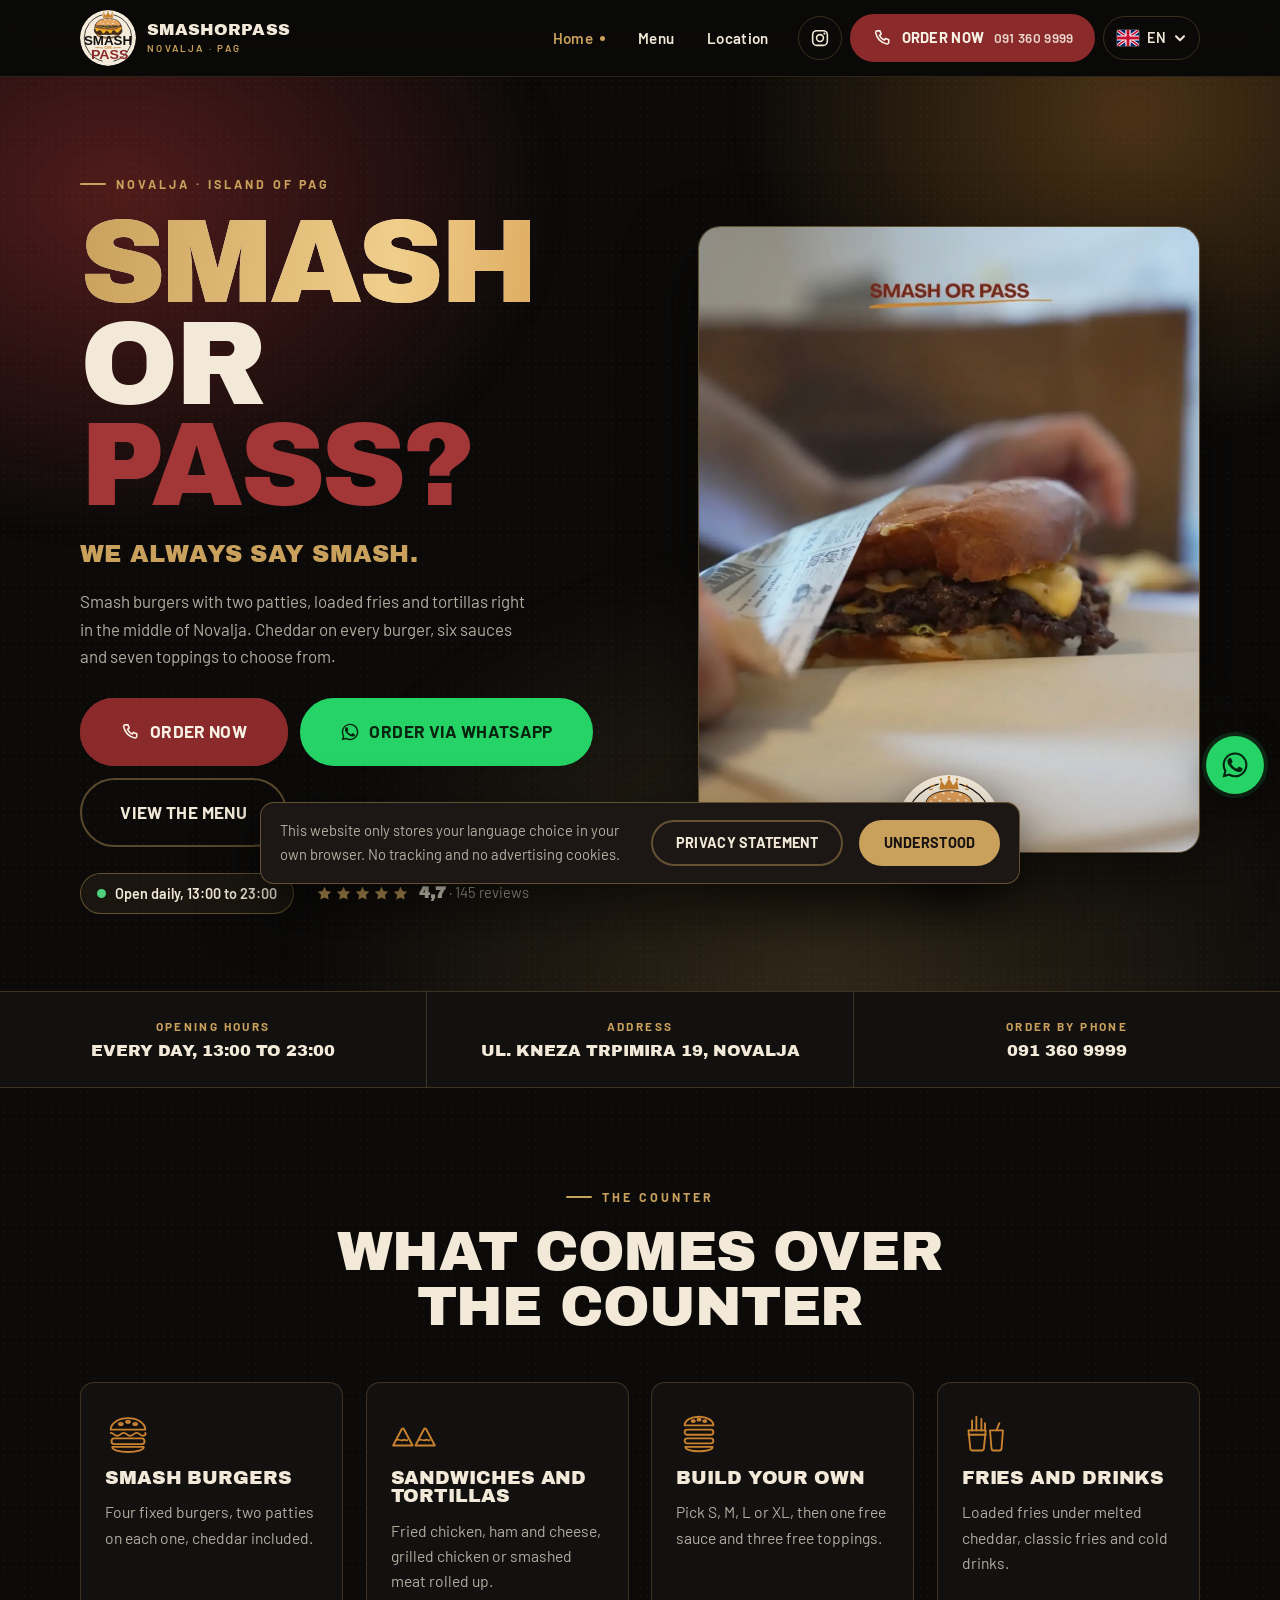
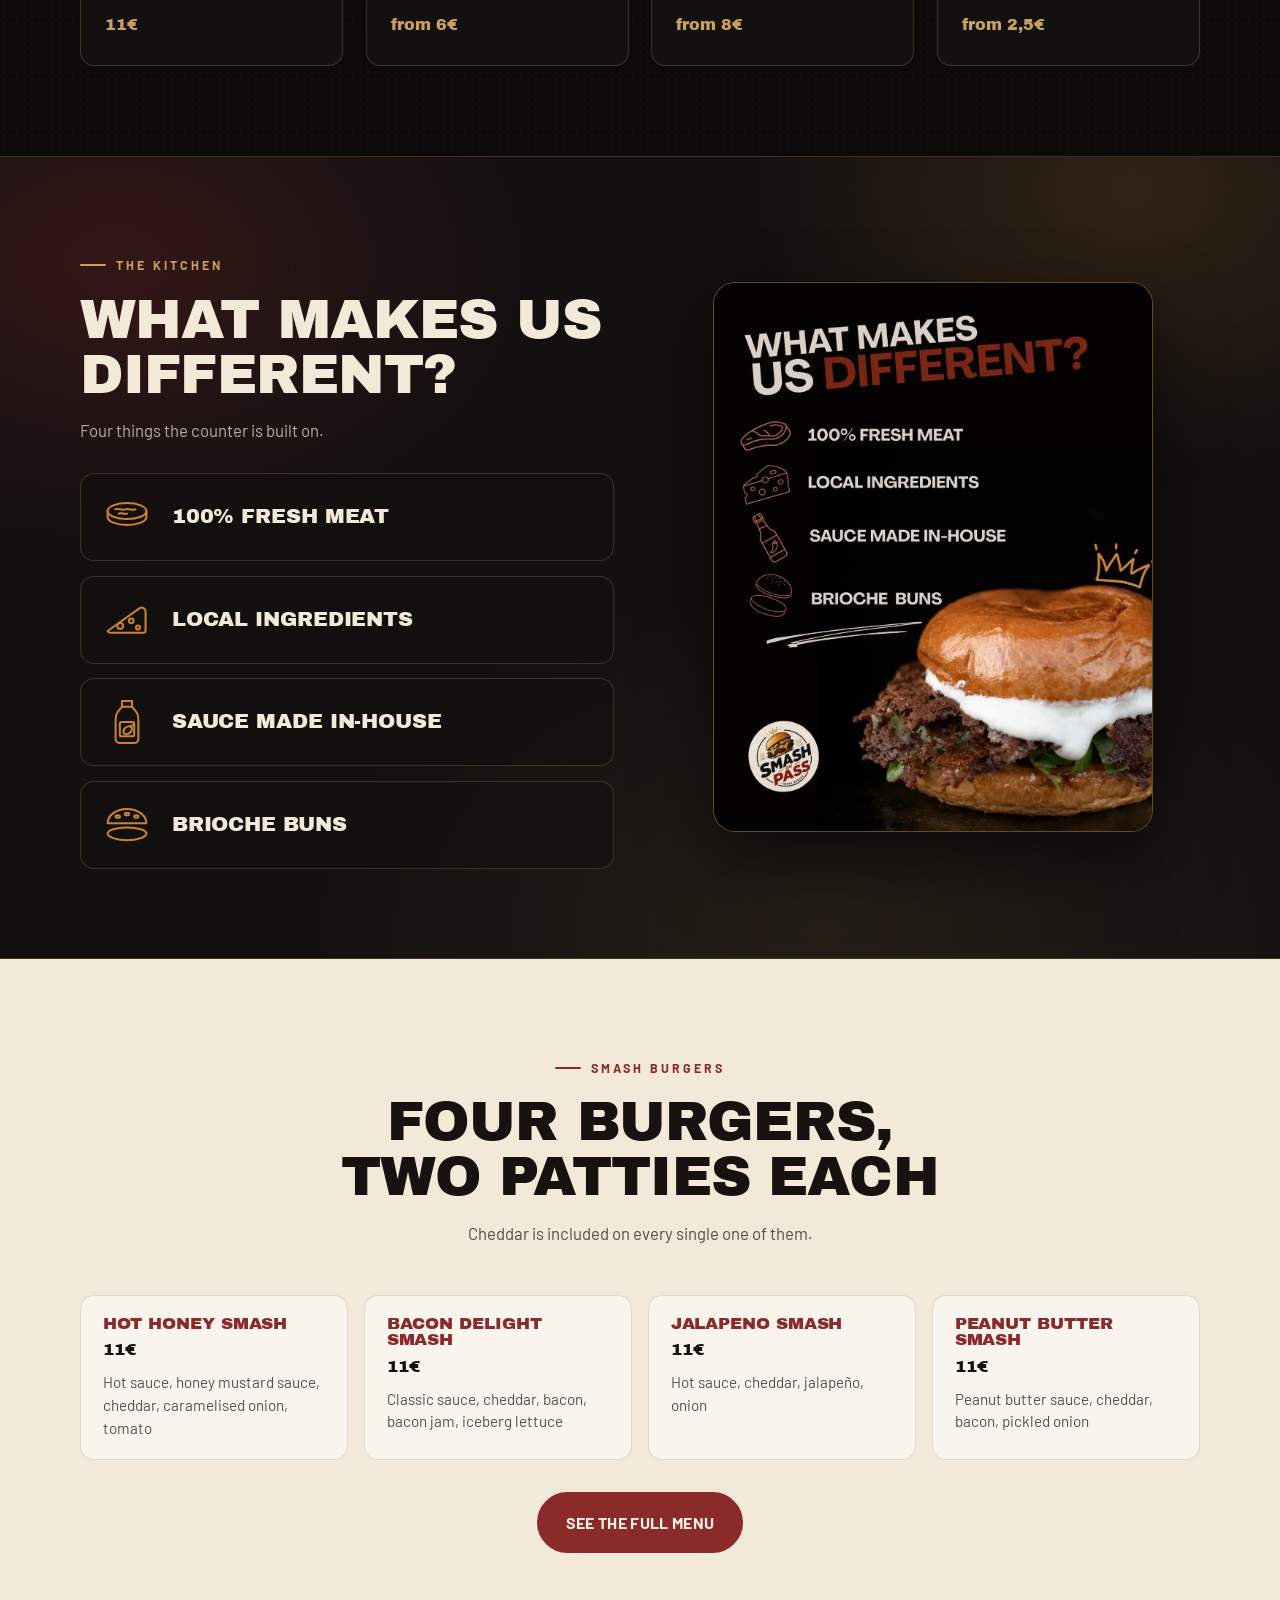
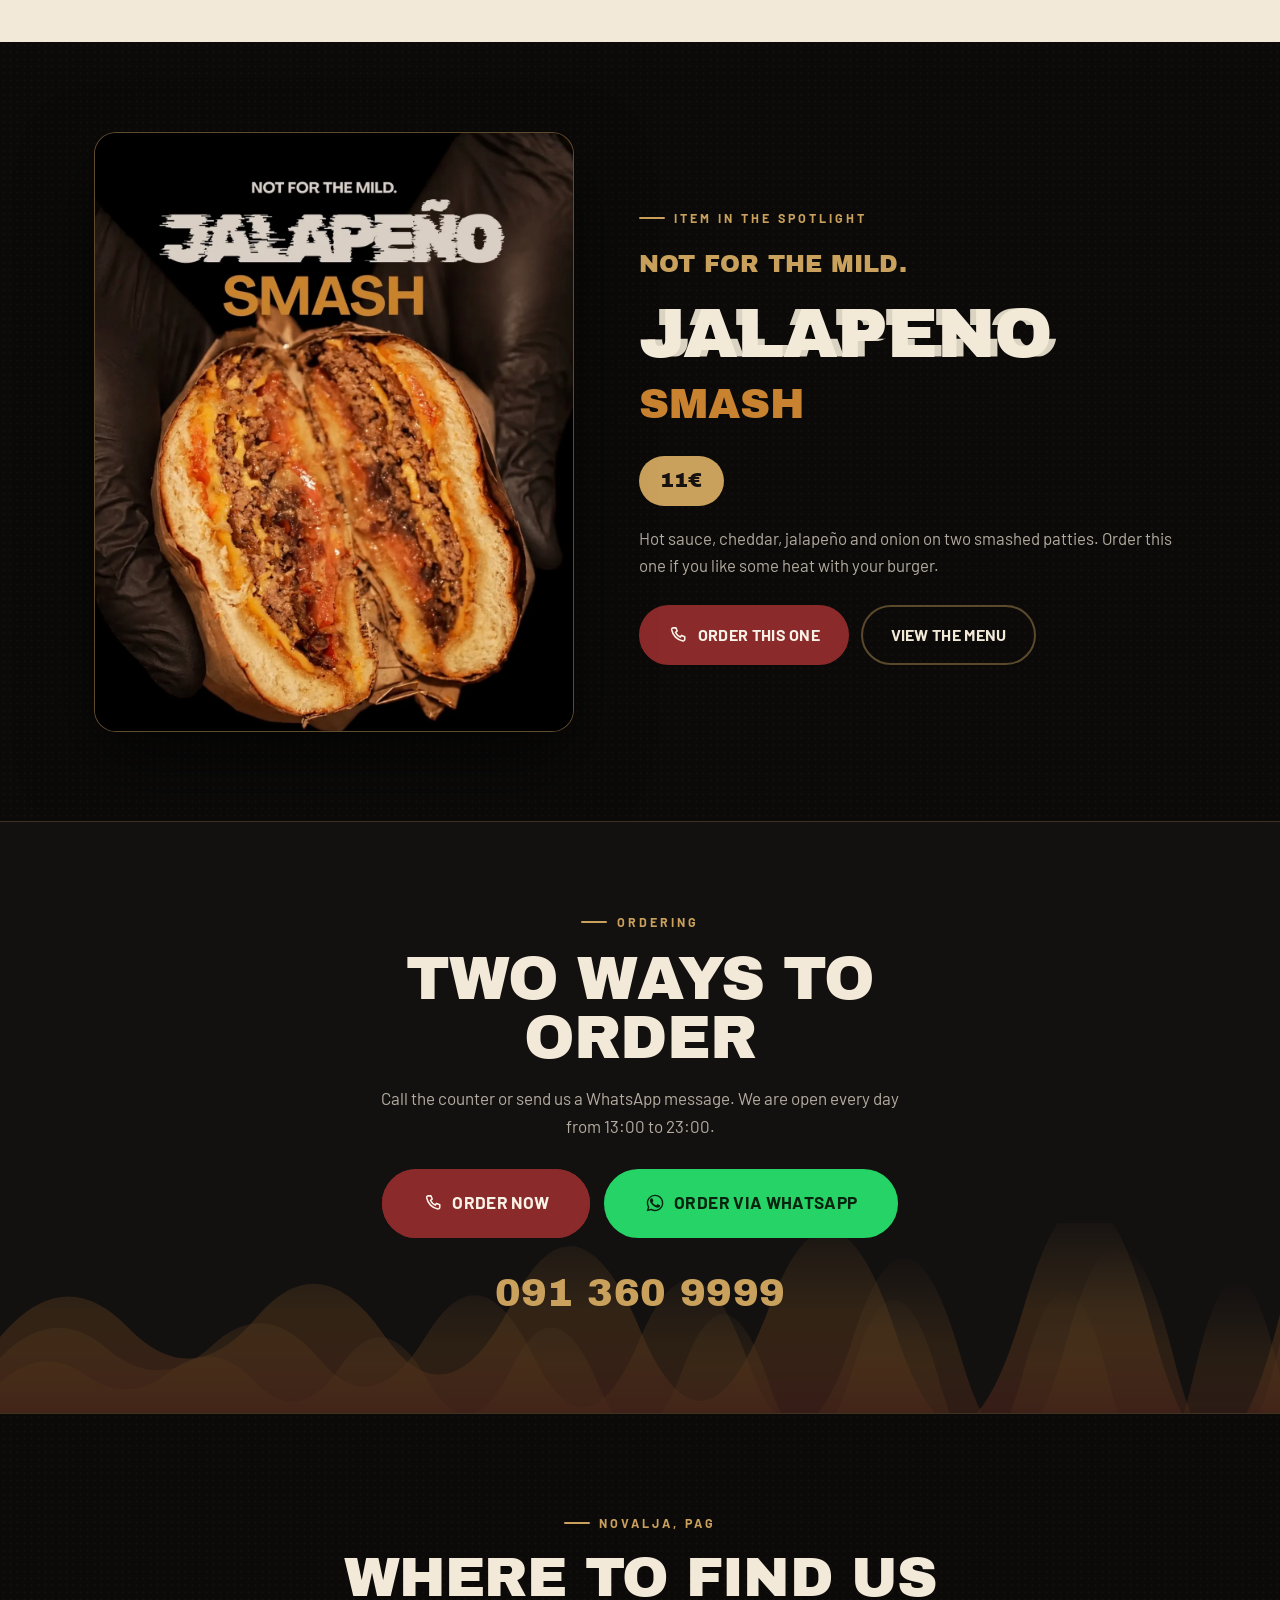
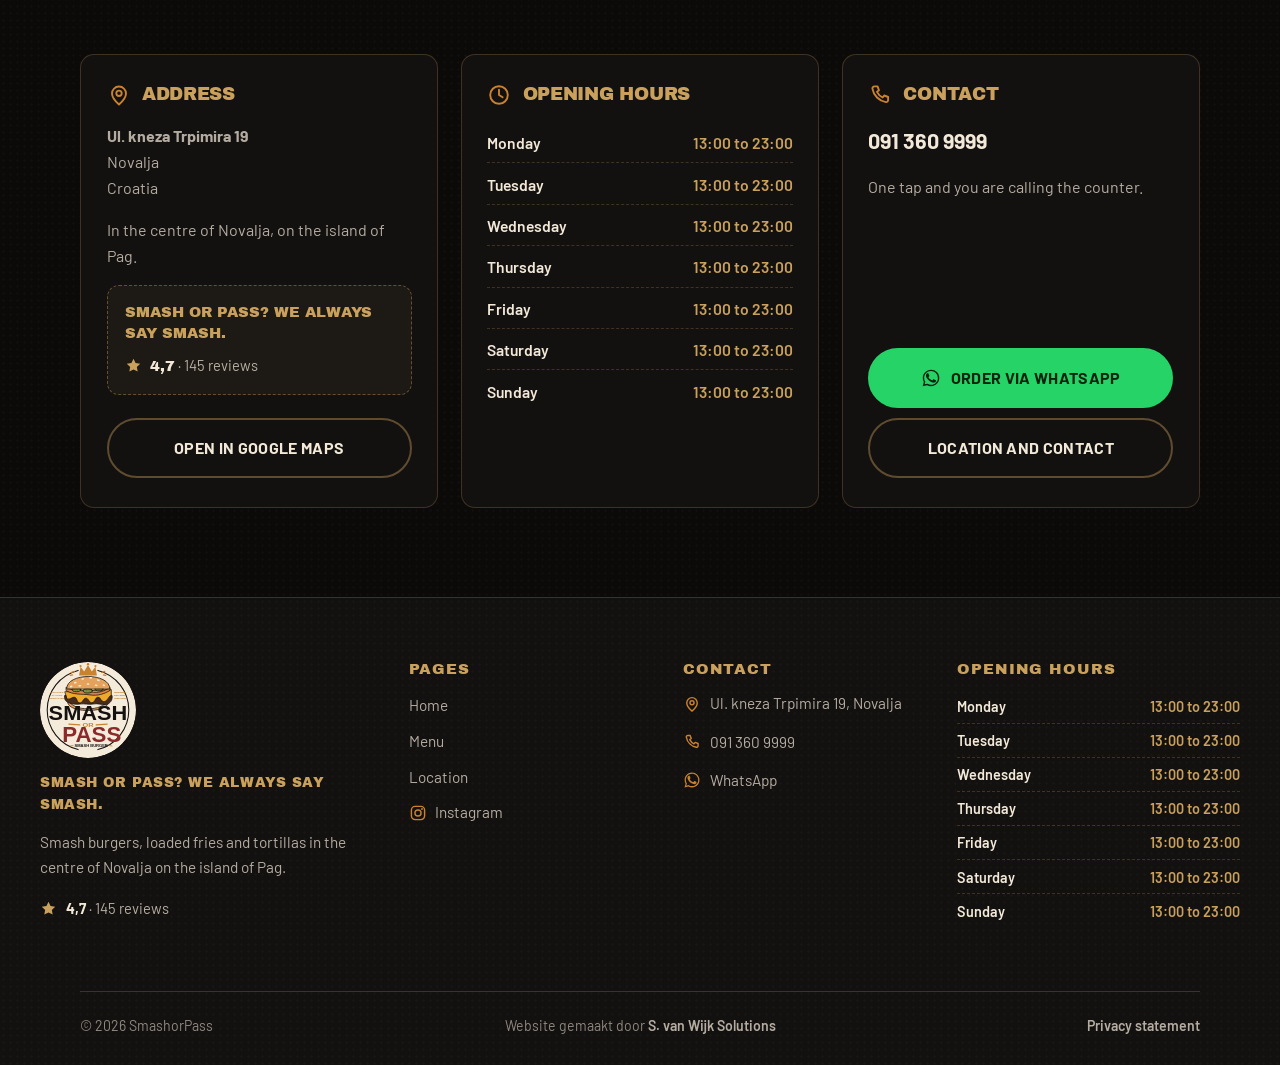
==== commit 4882fa6f: "QA-fixes: mobiel menu, responsive header en balans van de infokaarten - mobiel menu werd gevangen do" ====
--- a/index.html
+++ b/index.html
@@ -327,6 +327,13 @@
           <h3 class="info-title"><svg aria-hidden="true" focusable="false"><use href="#ic-pin"></use></svg><span data-i18n="find.address_title">Address</span></h3>
           <p class="info-body"><strong>Ul. kneza Trpimira 19</strong><br>Novalja<br><span data-i18n="find.country">Croatia</span></p>
           <p class="info-body" data-i18n="contact.address_note">In the centre of Novalja, on the island of Pag.</p>
+          <div class="info-extra">
+            <p class="info-quote">Smash or pass? We always say smash.</p>
+            <p class="info-rating">
+              <svg aria-hidden="true" focusable="false"><use href="#ic-star"></use></svg>
+              <span><b>4,7</b> &middot; 145 <span data-i18n="rating.reviews">reviews</span></span>
+            </p>
+          </div>
           <div class="info-actions">
             <a class="btn btn-ghost" href="https://maps.app.goo.gl/8mgtHEVhqLhziW359" target="_blank" rel="noopener" data-i18n="find.maps">Open in Google Maps</a>
           </div>
--- a/style.css
+++ b/style.css
@@ -178,6 +178,7 @@
 /* ============================================================
    Header
    ============================================================ */
+.svg-sprite{position:absolute;width:0;height:0;overflow:hidden}
 .site-header{
   position:sticky;top:0;z-index:var(--z-header);
   background:rgba(11,10,9,.72);
@@ -354,7 +355,7 @@
 .stars svg{width:17px;height:17px}
 .rating b{font-family:var(--font-display);font-size:1.02rem;color:var(--cream);letter-spacing:0}
 
-/* media frames — ready to swap in more photos later */
+/* media frames, ready to swap in more photos later */
 .media-frame{
   position:relative;overflow:hidden;border-radius:var(--radius-lg);
   border:1px solid var(--line-strong);
@@ -365,6 +366,7 @@
 .ratio-4x5{aspect-ratio:4/5}
 .ratio-1x1{aspect-ratio:1/1}
 .ratio-3x2{aspect-ratio:3/2}
+.hero-copy{min-width:0}
 .hero-media{position:relative}
 .hero-media .media-frame{max-width:520px;margin-inline:auto}
 .hero-badge{
@@ -567,6 +569,23 @@
   border:1px solid var(--line);background:var(--black-2);
 }
 .section-cream .info-card{background:rgba(255,255,255,.55);border-color:rgba(23,18,16,.12)}
+.info-extra{
+  display:flex;flex-direction:column;gap:.65rem;
+  padding:1rem 1.1rem;border-radius:12px;
+  border:1px dashed var(--line-strong);background:rgba(201,161,92,.06);
+}
+.section-cream .info-extra{border-color:rgba(139,42,42,.28);background:rgba(255,255,255,.5)}
+.info-quote{
+  font-family:var(--font-display);font-size:.92rem;line-height:1.4;
+  text-transform:uppercase;color:var(--gold);
+}
+.section-cream .info-quote{color:var(--bordeaux)}
+.info-rating{display:inline-flex;align-items:center;gap:.5rem;font-size:.92rem;color:var(--muted)}
+.on-cream .info-rating{color:rgba(23,18,16,.72)}
+.info-rating svg{width:17px;height:17px;flex:none;color:var(--gold)}
+.section-cream .info-rating svg{color:var(--bordeaux)}
+.info-rating b{font-family:var(--font-display);font-weight:400;color:var(--cream)}
+.on-cream .info-rating b{color:var(--ink)}
 .info-title{
   display:flex;align-items:center;gap:.7rem;
   font-family:var(--font-display);font-size:1.14rem;text-transform:uppercase;color:var(--gold);
@@ -719,8 +738,7 @@
 }
 
 @media (max-width:900px){
-  .hero-inner{grid-template-columns:1fr;gap:2.6rem}
-  .hero-media{order:-1}
+  .hero-inner{grid-template-columns:1fr;gap:2.4rem}
   .hero-media .media-frame{max-width:400px}
   .usp-grid,.spotlight-grid{grid-template-columns:1fr}
   .grid-4{grid-template-columns:repeat(2,1fr)}
@@ -758,12 +776,23 @@
   }
   body.menu-open .nav{transform:translateY(0);visibility:visible}
   body.menu-open{overflow:hidden}
+  /* backdrop-filter on the header would make it the containing block for the
+     fixed menu panel, so it is switched off while the menu is open */
+  body.menu-open .site-header{
+    background:var(--black);
+    backdrop-filter:none;
+    -webkit-backdrop-filter:none;
+    box-shadow:none;
+  }
+  body.menu-open .cookie{display:none}
+  /* logo and the call button stay usable on top of the open menu panel */
+  body.menu-open .brand,
+  body.menu-open .header-actions{position:relative;z-index:var(--z-toggle)}
   .nav-link{
     min-height:56px;padding:.9rem 1.1rem;border-radius:12px;
     font-family:var(--font-display);font-size:1.5rem;text-transform:uppercase;
     border-bottom:1px solid var(--line);
   }
-  .nav-link[aria-current="page"]::after{margin-left:auto}
   .nav-mobile-only{display:inline-flex;margin-top:1.2rem}
 
   .mobile-lang{display:block;margin-top:1.6rem}
@@ -806,6 +835,19 @@
   .hero-badge{width:84px;height:84px;bottom:-20px}
 }
 
+@media (max-width:360px){
+  /* keep the call button and the menu reachable on the narrowest phones,
+     Instagram stays available in the footer */
+  .header-actions .icon-link{display:none}
+  .header-order{padding:.55rem .8rem;font-size:.82rem}
+}
+
+@media (max-width:520px){
+  .brand-name{display:none}
+  .header-actions{gap:.35rem}
+  .header-order{padding:.6rem .95rem}
+}
+
 @media (max-width:480px){
   :root{--pad:1.05rem}
   .card{padding:1.4rem 1.2rem}
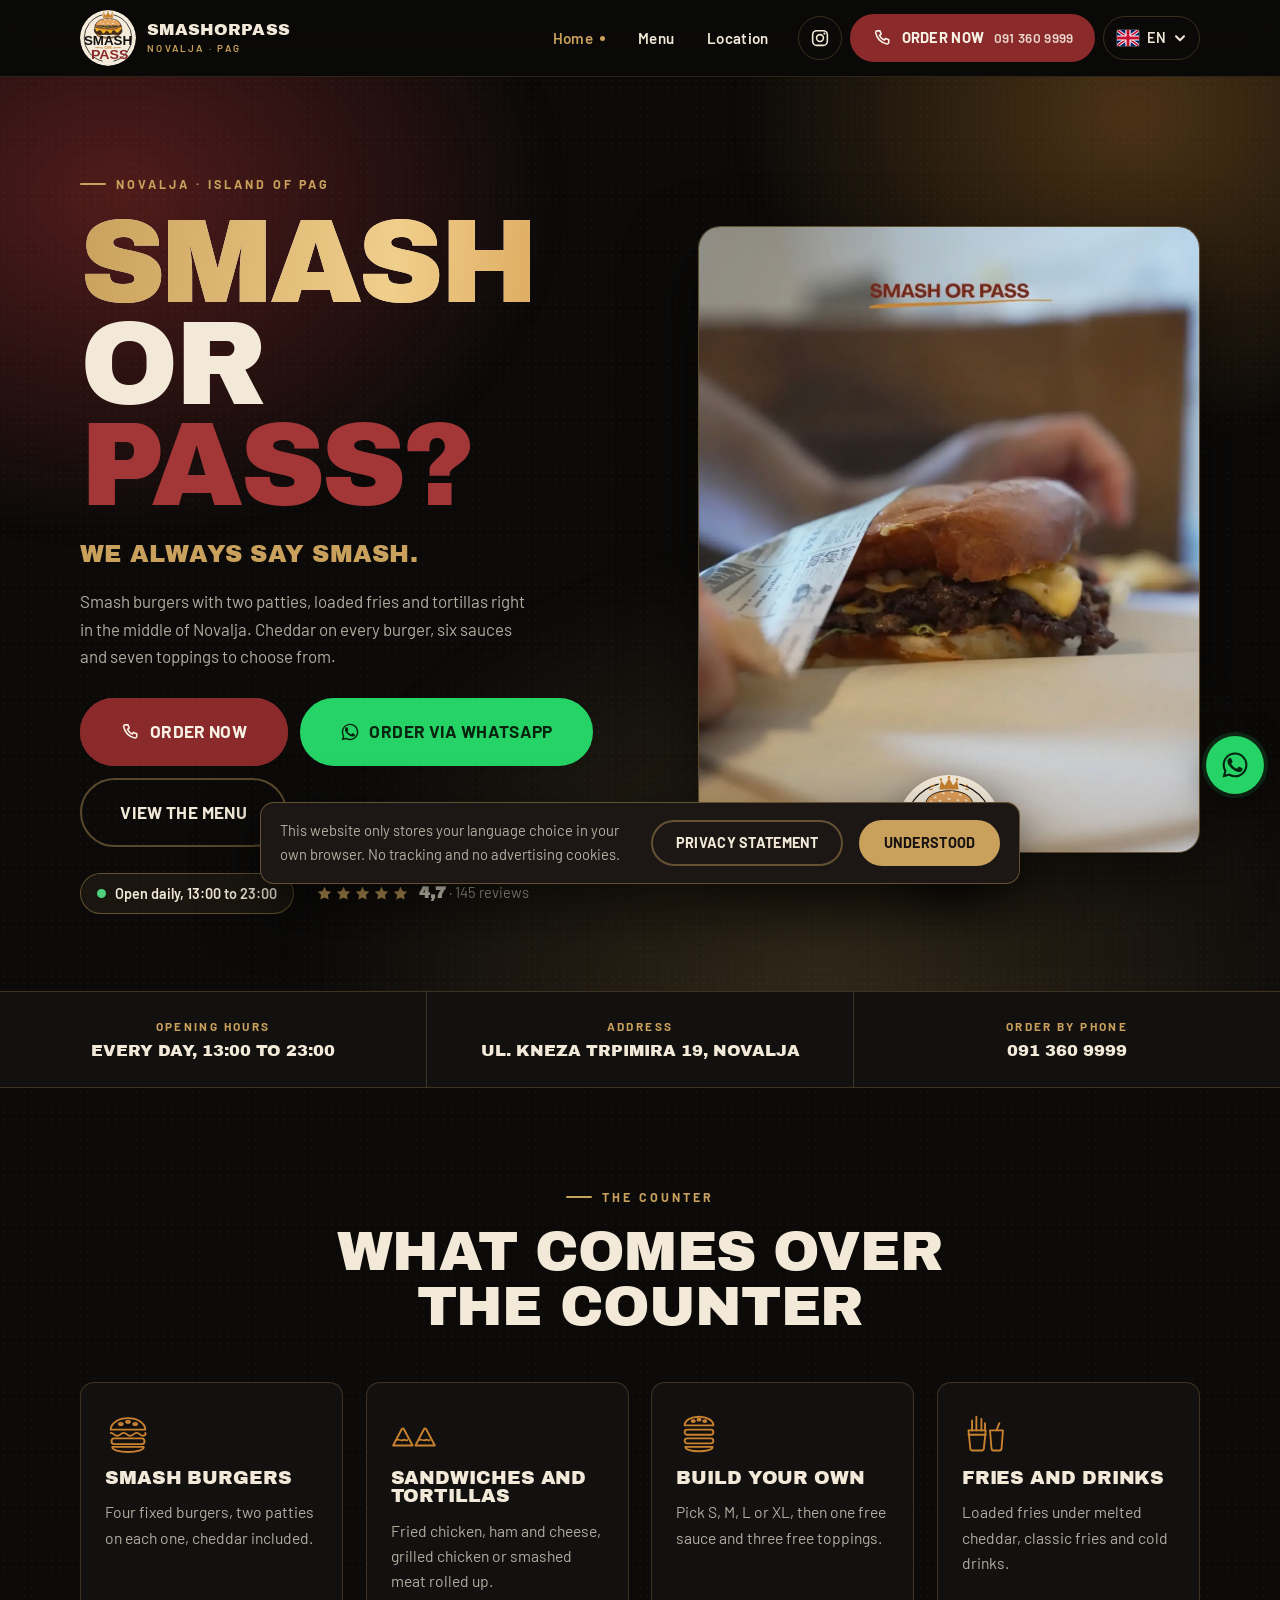
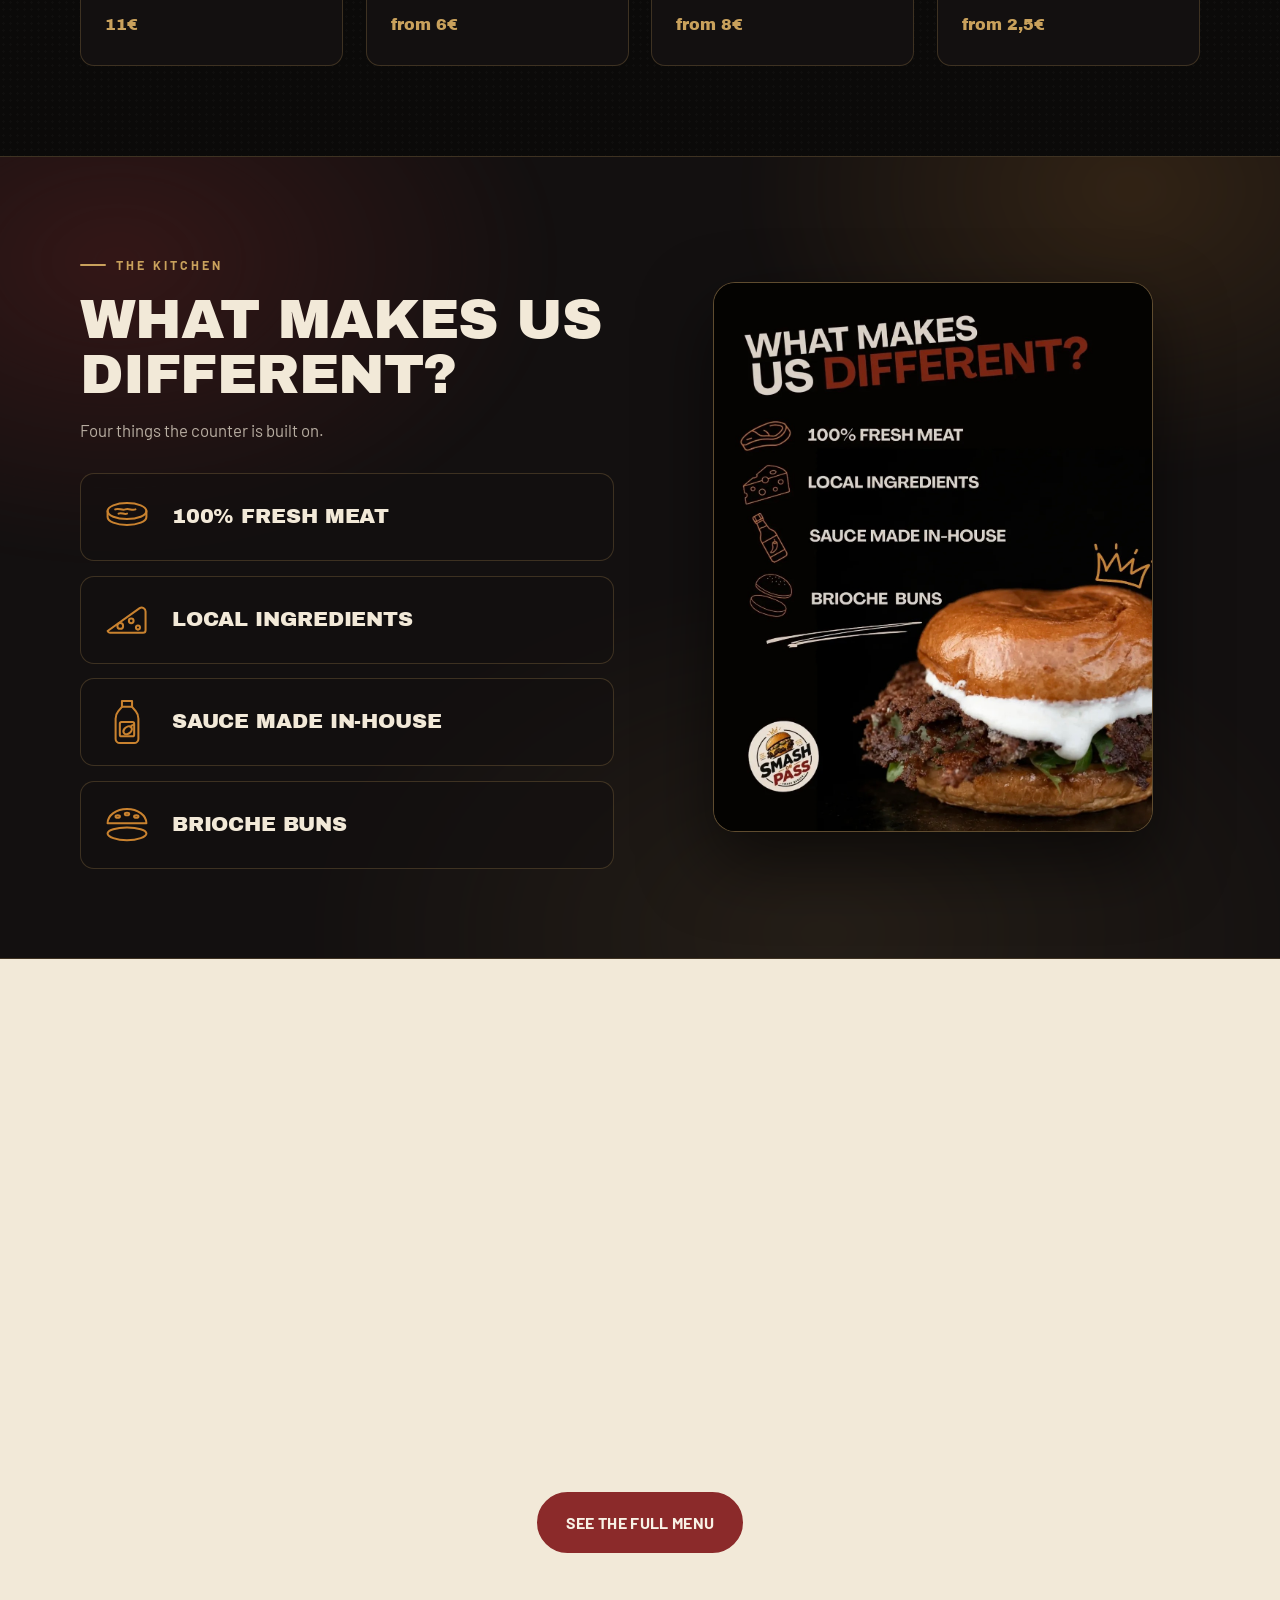
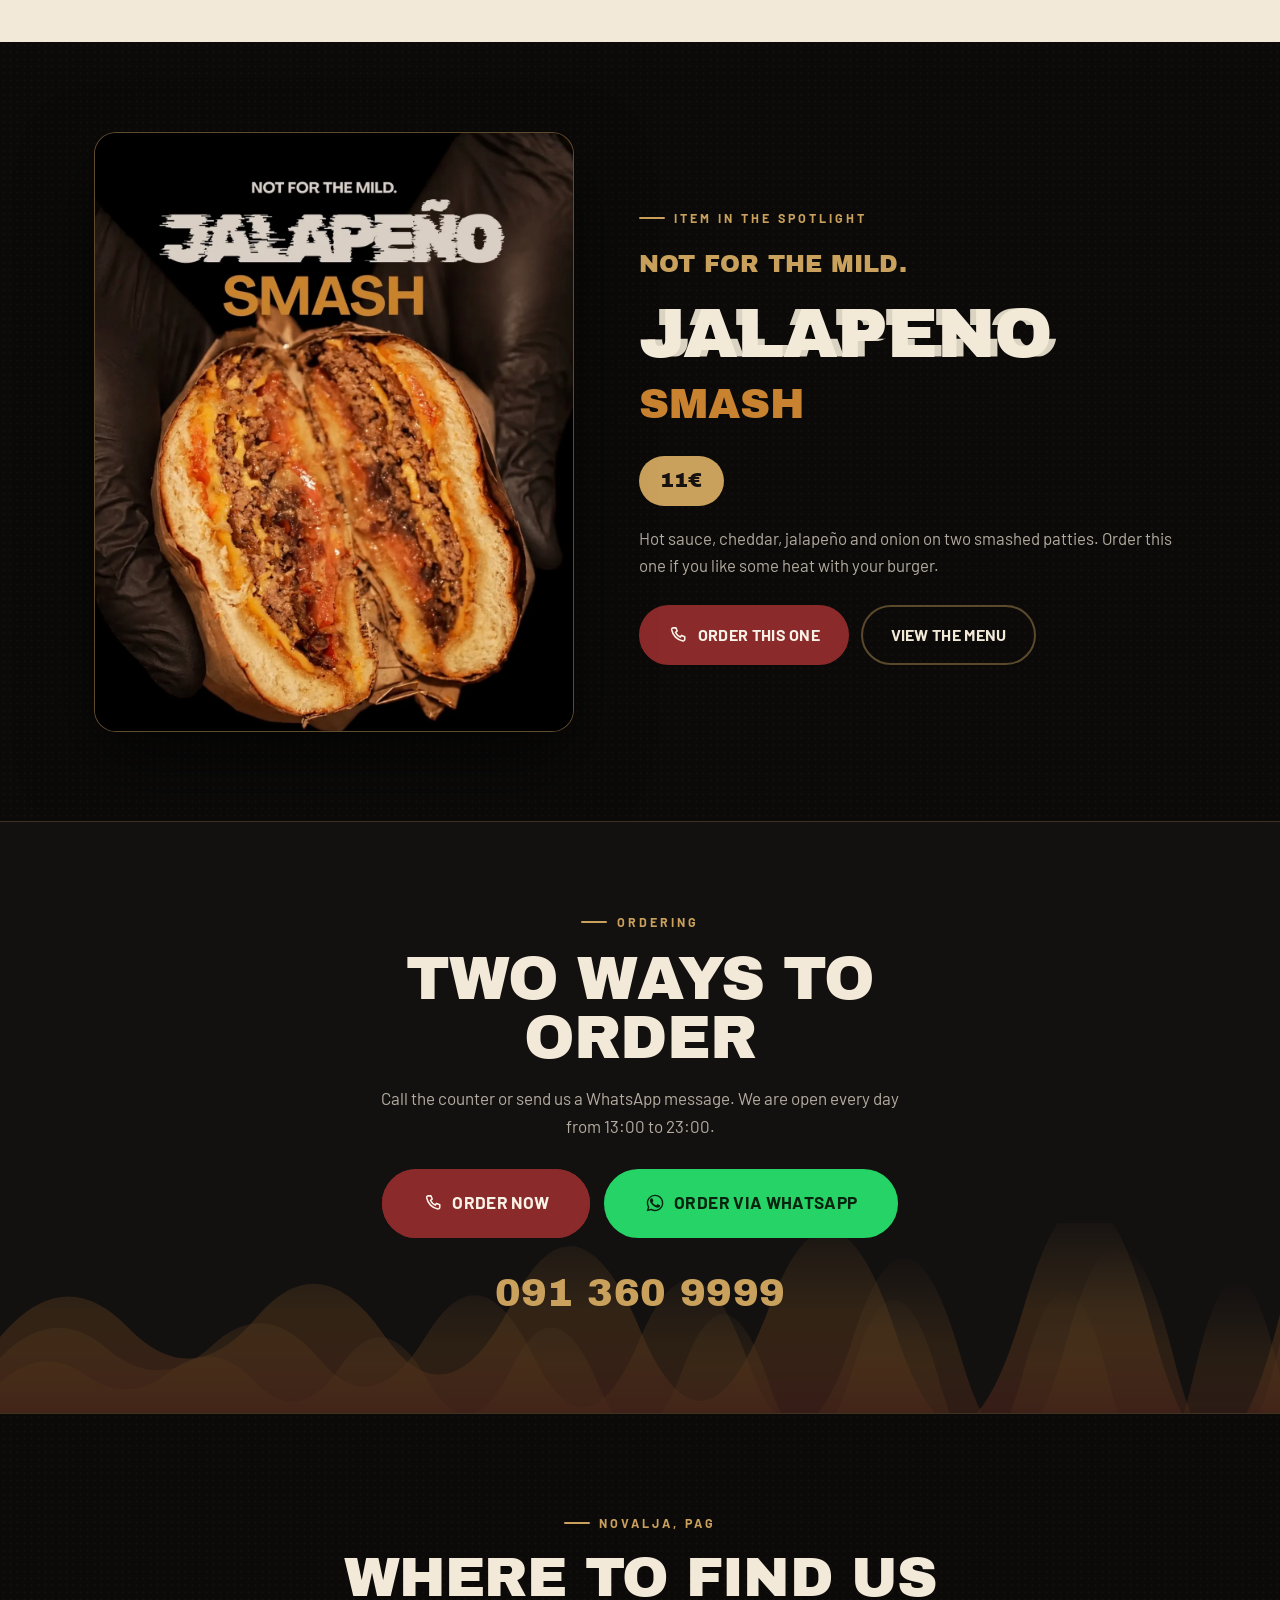
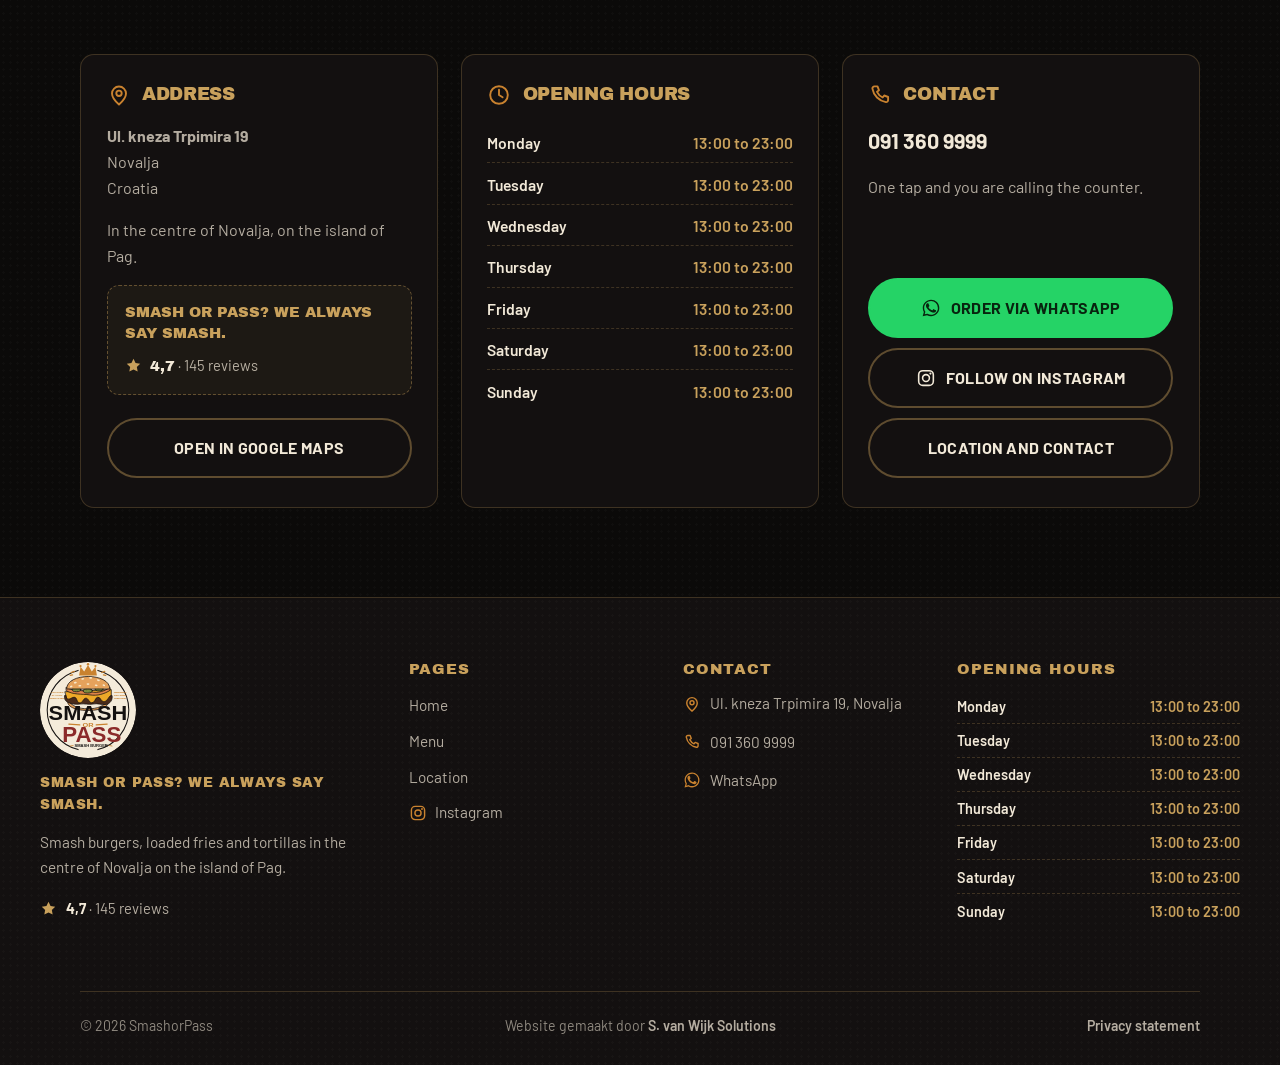
==== commit 4f45b43b: "Eindpolish: tabletlayout menukaart, Instagram-knop in contactkaart - menukaart en optielijsten blijv" ====
--- a/index.html
+++ b/index.html
@@ -361,6 +361,10 @@
               <svg aria-hidden="true" focusable="false"><use href="#ic-wa"></use></svg>
               <span data-i18n="order.wa">Order via WhatsApp</span>
             </a>
+            <a class="btn btn-ghost" href="https://www.instagram.com/smashorpasshr" target="_blank" rel="noopener">
+              <svg aria-hidden="true" focusable="false"><use href="#ic-ig"></use></svg>
+              <span data-i18n="find.insta">Follow on Instagram</span>
+            </a>
             <a class="btn btn-ghost" href="contact.html" data-i18n="find.more">Location and contact</a>
           </div>
         </article>
--- a/style.css
+++ b/style.css
@@ -810,9 +810,6 @@
 @media (max-width:768px){
   body{font-size:16px}
   .strip-grid{grid-template-columns:1fr}
-  .menu-grid,.menu-grid.cols-4{grid-template-columns:1fr}
-  .drink-grid{grid-template-columns:1fr;gap:0}
-  .option-grid{grid-template-columns:1fr}
   .footer-top{grid-template-columns:1fr;gap:2rem}
   .footer-about{max-width:none}
   .hero-title{font-size:clamp(2.9rem,13vw,4.6rem)}
@@ -825,6 +822,12 @@
   .footer-bottom>*{flex:1 1 0}
   .footer-bottom>*:nth-child(2){text-align:center}
   .footer-bottom>*:last-child{text-align:right}
+}
+
+@media (max-width:640px){
+  .menu-grid,.menu-grid.cols-4{grid-template-columns:1fr}
+  .drink-grid{grid-template-columns:1fr;gap:0}
+  .option-grid{grid-template-columns:1fr}
 }
 
 @media (max-width:600px){
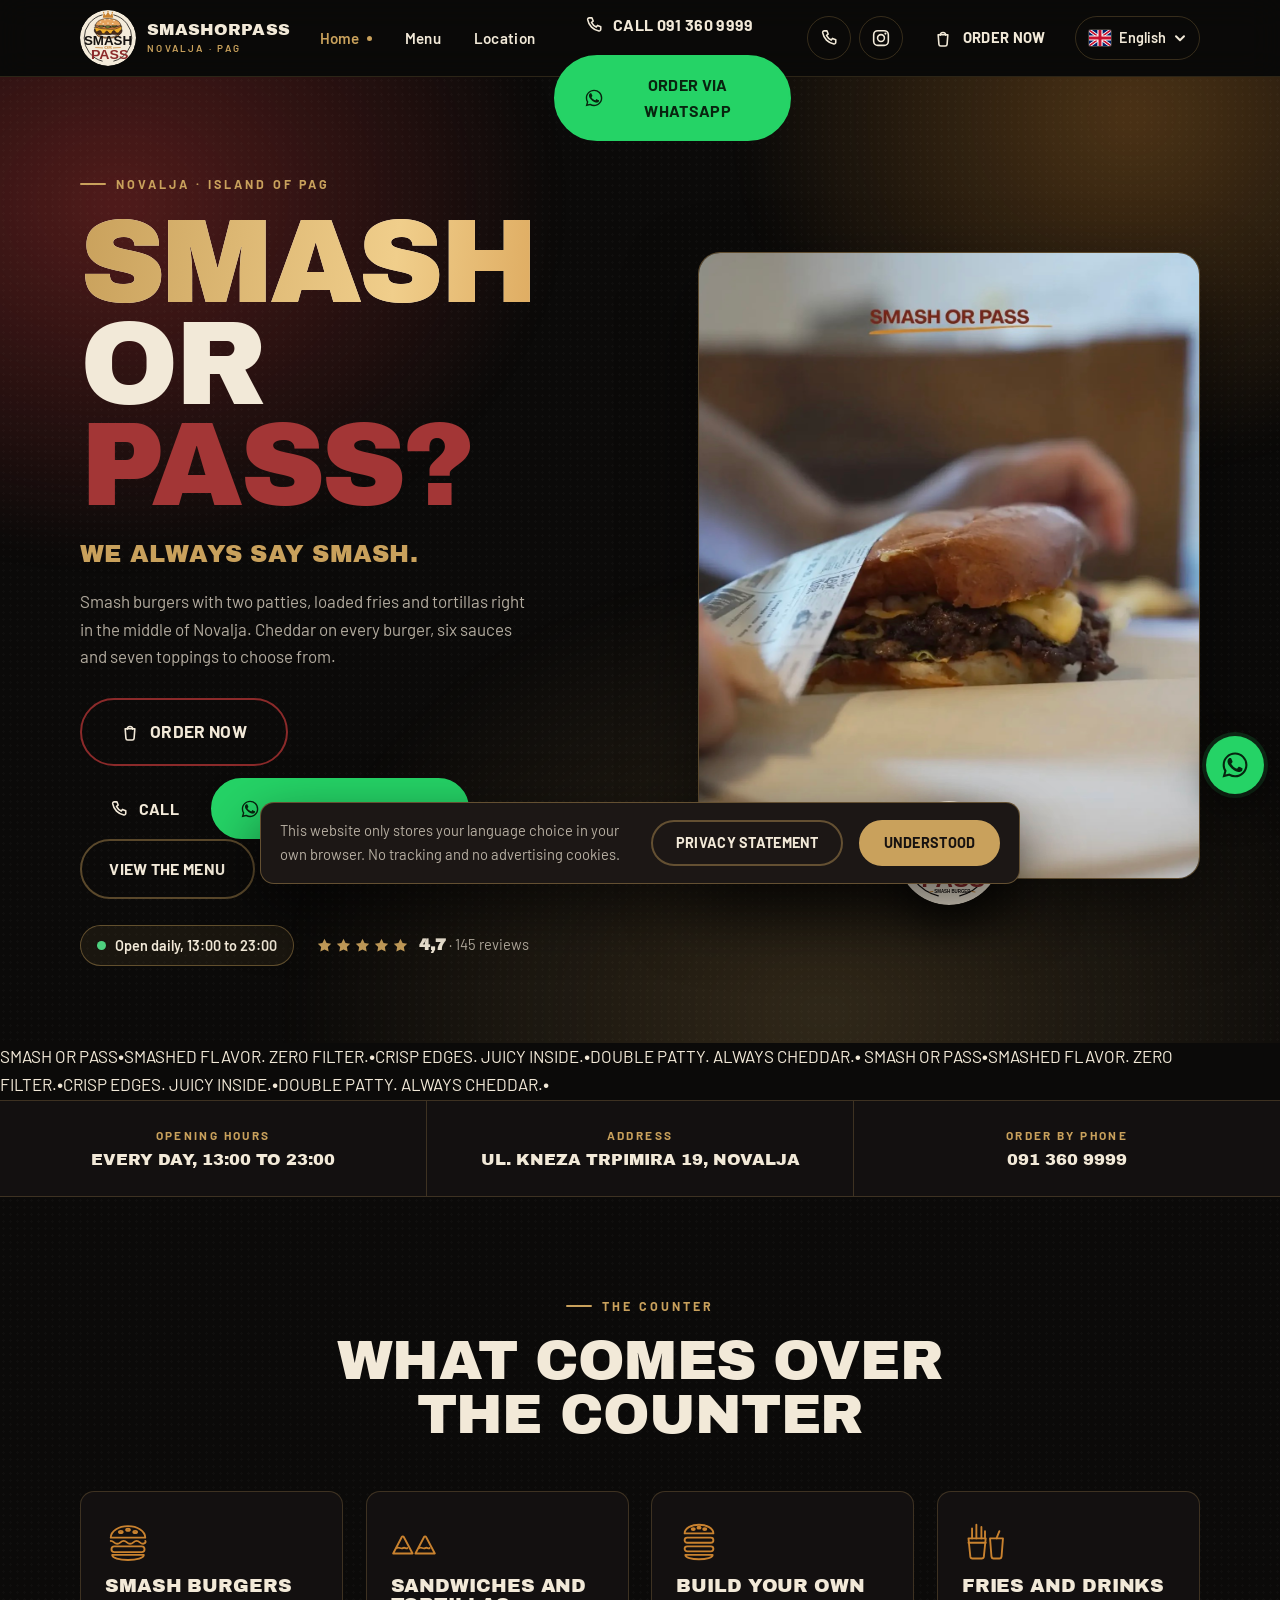
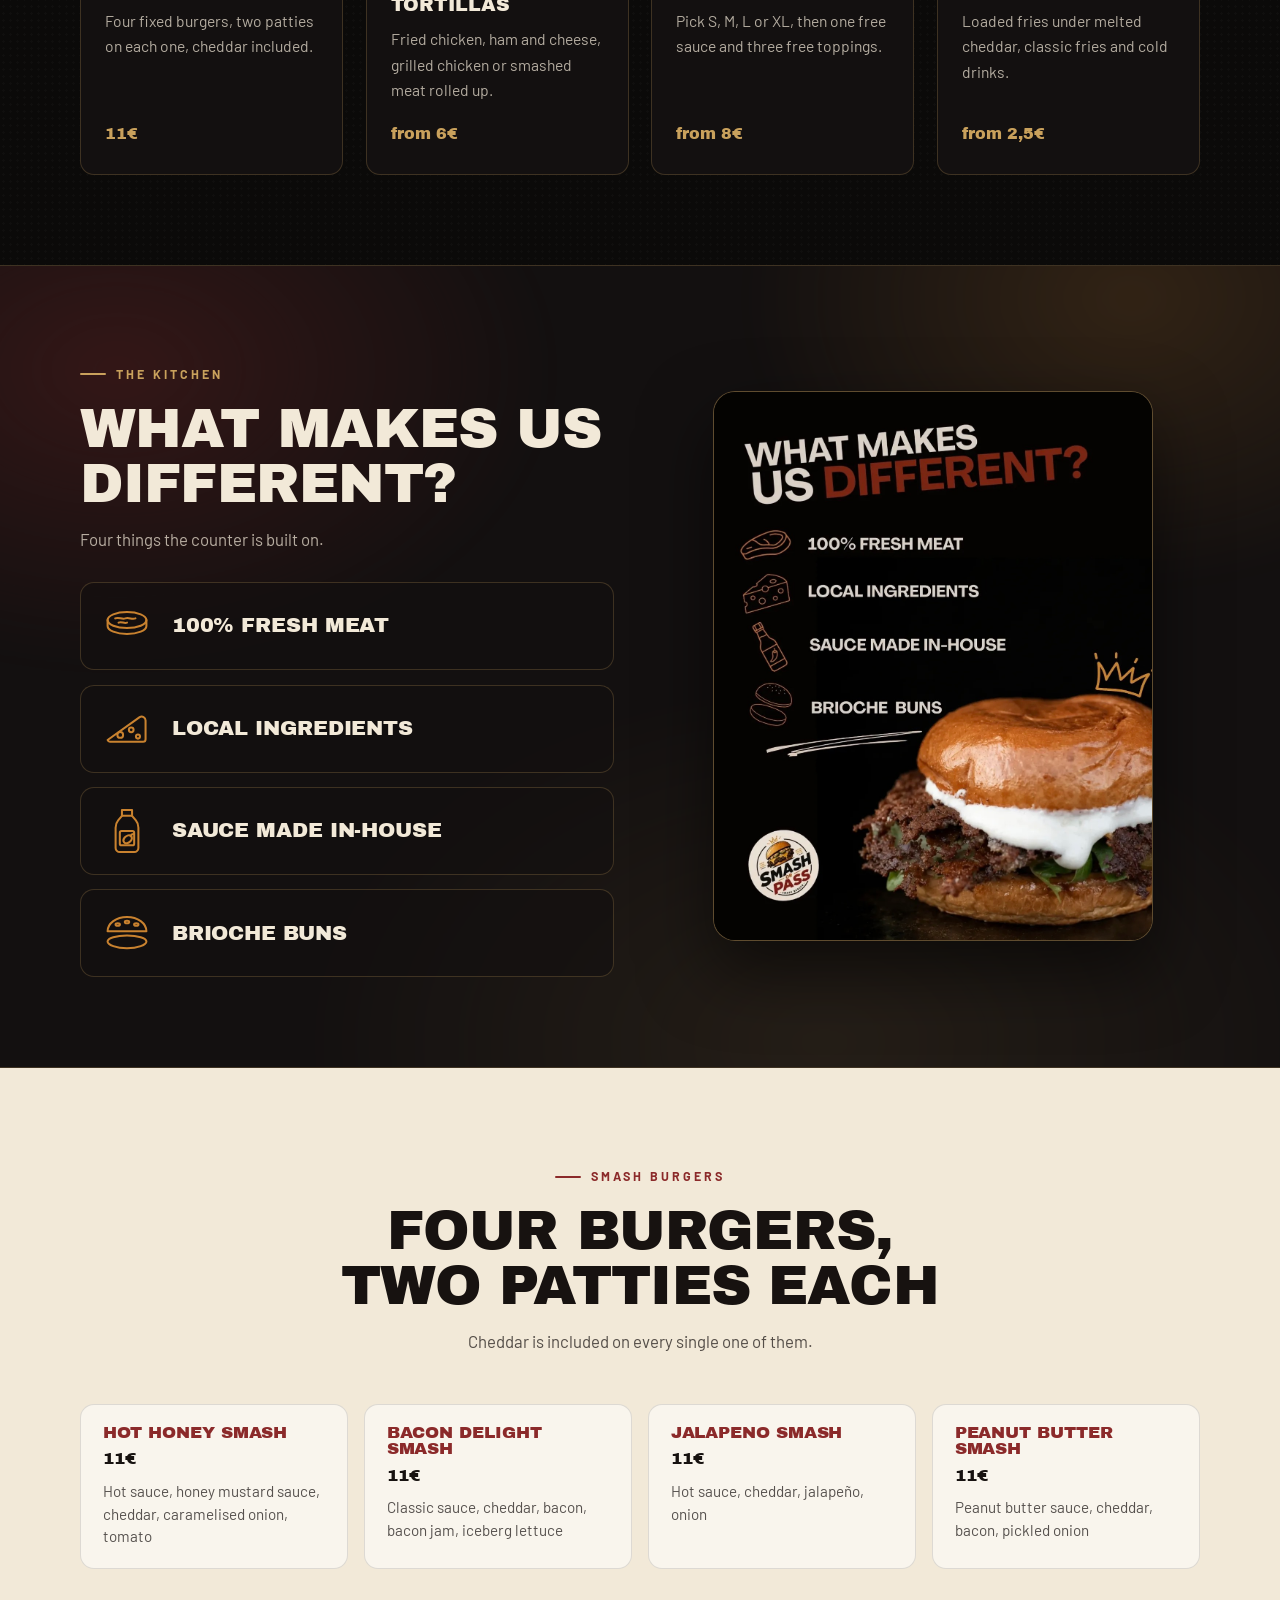
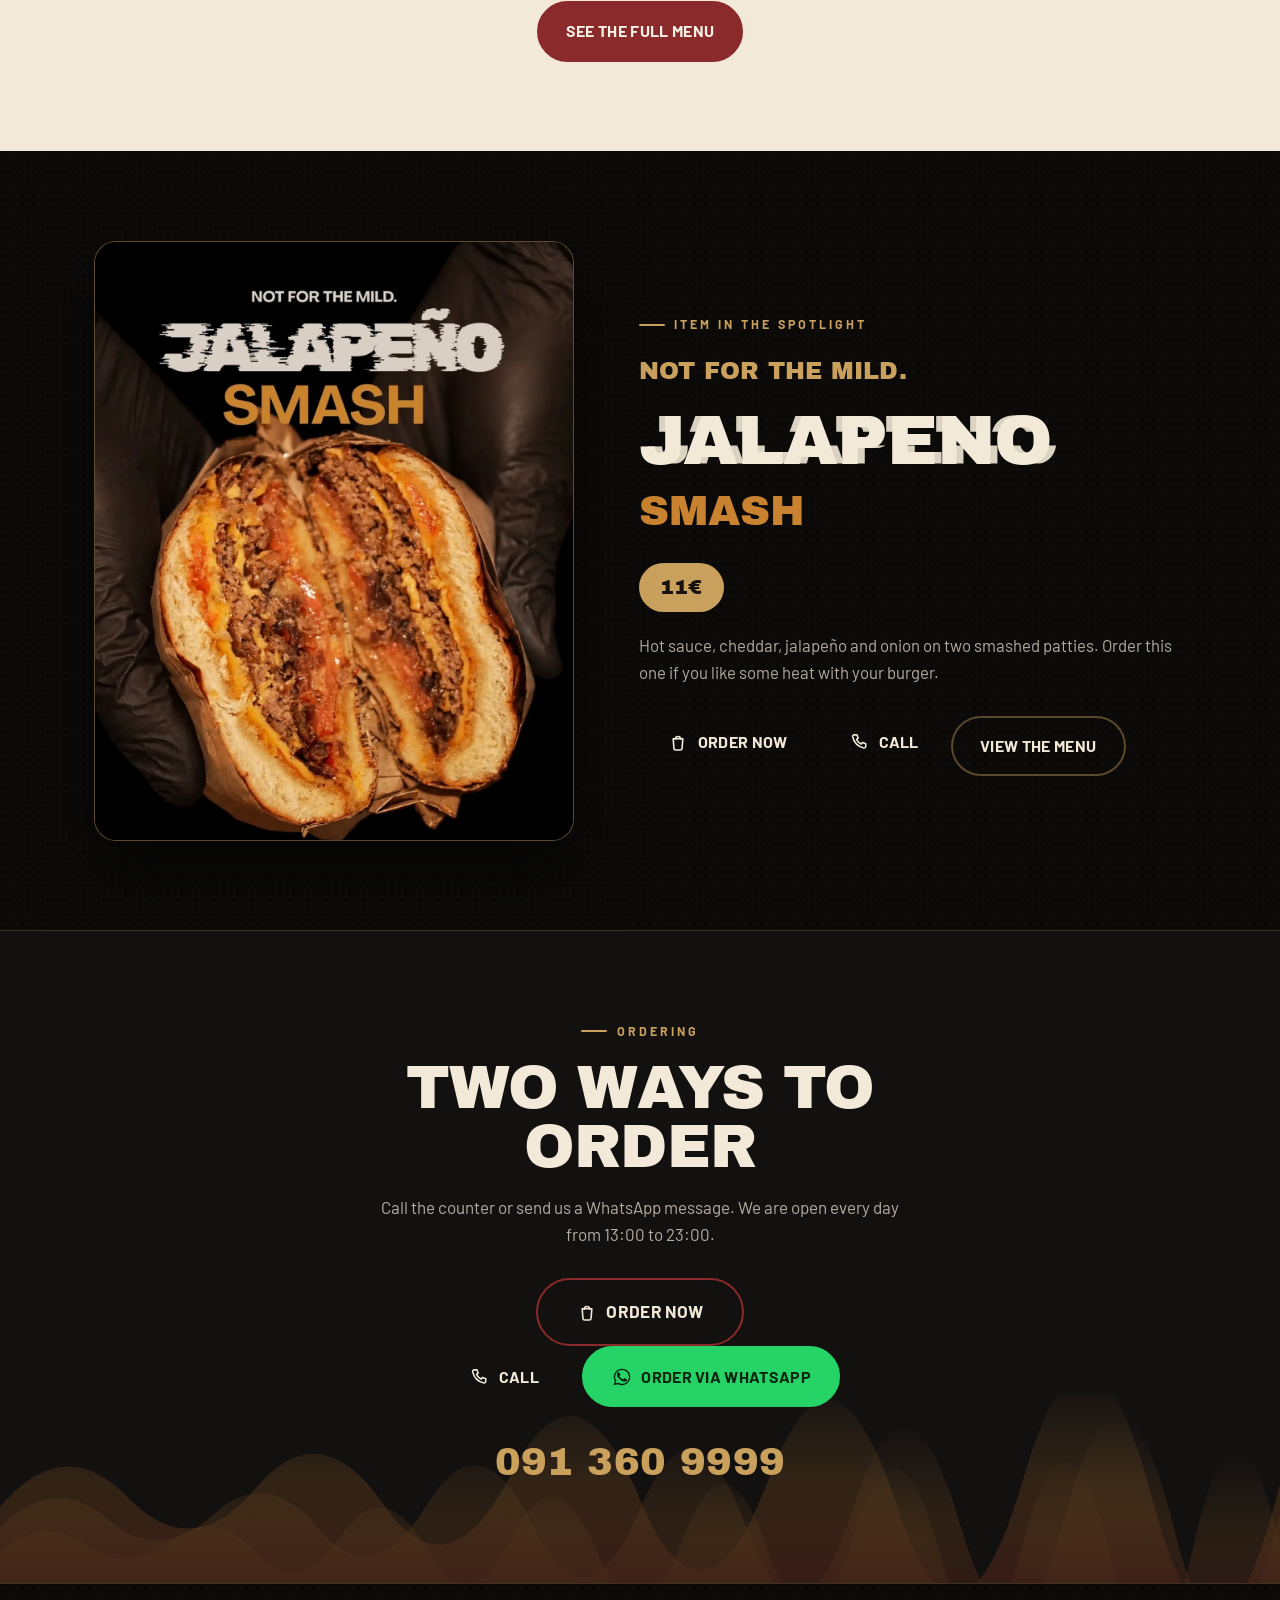
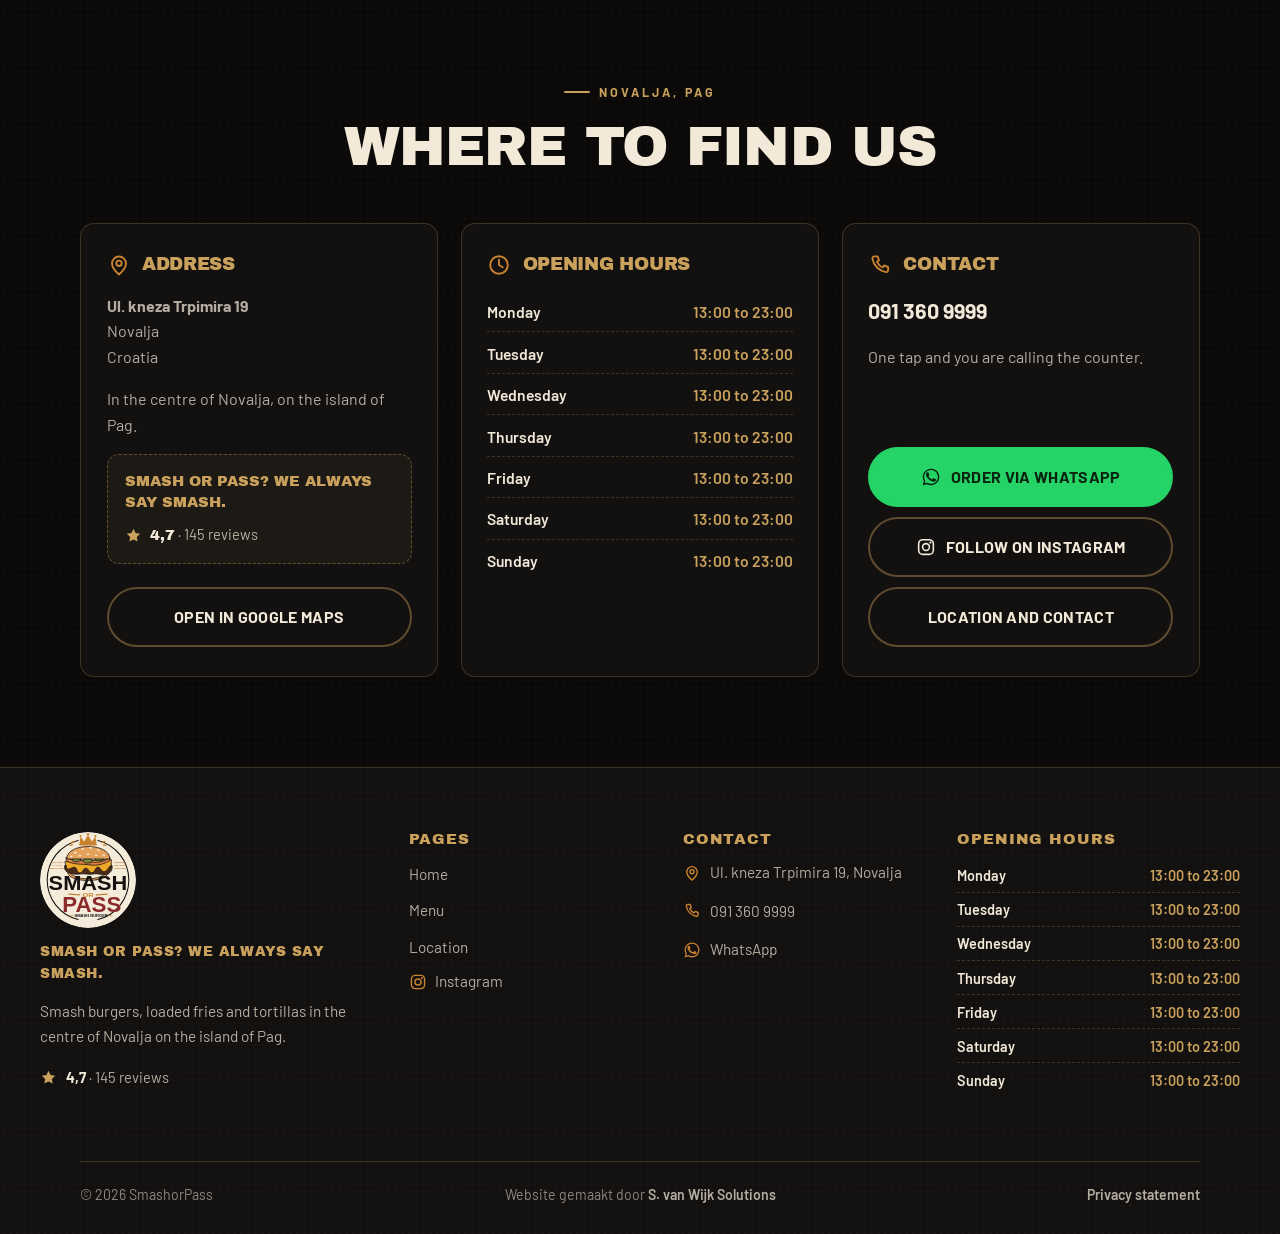
==== commit bd7adc30: "Header met landen-dropdown op alle schermen + prominente BESTEL HIER - Taalkiezer is nu een echte dr" ====
--- a/index.html
+++ b/index.html
@@ -41,6 +41,7 @@
   <section class="hero">
     <span class="aurora" aria-hidden="true"></span>
     <span class="halftone" aria-hidden="true"></span>
+    <span class="grain" aria-hidden="true"></span>
     <div class="wrap hero-inner">
       <div class="hero-copy">
         <p class="eyebrow fade-up" data-i18n="hero.eyebrow">Novalja &middot; Island of Pag</p>
@@ -51,15 +52,21 @@
         <p class="hero-answer fade-up l1" data-i18n="hero.answer">We always say smash.</p>
         <p class="hero-lead fade-up l2" data-i18n="hero.lead">Smash burgers with two patties, loaded fries and tortillas right in the middle of Novalja. Cheddar on every burger, six sauces and seven toppings to choose from.</p>
         <div class="hero-actions fade-up l2">
-          <a class="btn btn-primary btn-lg btn-pulse" href="tel:+385913609999" aria-label="Order by phone: 091 360 9999" data-i18n-attr="aria-label:nav.order_aria">
-            <svg aria-hidden="true" focusable="false"><use href="#ic-phone"></use></svg>
-            <span data-i18n="nav.order">Order now</span>
+          <a class="btn btn-order btn-lg btn-pulse" href="https://wa.me/385913609999?text=Hi%21%20I%27d%20like%20to%20order%20%F0%9F%8D%94" data-order-link target="_blank" rel="noopener">
+            <svg aria-hidden="true" focusable="false"><use href="#ic-bag"></use></svg>
+            <span data-i18n="order.primary">Order now</span>
           </a>
-          <a class="btn btn-wa btn-lg" href="https://wa.me/385913609999?text=Hi%21%20I%27d%20like%20to%20order%20%F0%9F%8D%94" target="_blank" rel="noopener">
-            <svg aria-hidden="true" focusable="false"><use href="#ic-wa"></use></svg>
-            <span data-i18n="nav.whatsapp">Order via WhatsApp</span>
-          </a>
-          <a class="btn btn-ghost btn-lg" href="menu.html" data-i18n="hero.cta_menu">View the menu</a>
+          <div class="hero-actions-sec">
+            <a class="btn btn-line" href="tel:+385913609999" aria-label="Order by phone: 091 360 9999" data-i18n-attr="aria-label:nav.order_aria">
+              <svg aria-hidden="true" focusable="false"><use href="#ic-phone"></use></svg>
+              <span data-i18n="nav.call">Call</span>
+            </a>
+            <a class="btn btn-wa" href="https://wa.me/385913609999?text=Hi%21%20I%27d%20like%20to%20order%20%F0%9F%8D%94" target="_blank" rel="noopener">
+              <svg aria-hidden="true" focusable="false"><use href="#ic-wa"></use></svg>
+              <span data-i18n="nav.whatsapp">Order via WhatsApp</span>
+            </a>
+            <a class="btn btn-ghost" href="menu.html" data-i18n="hero.cta_menu">View the menu</a>
+          </div>
         </div>
         <div class="hero-meta fade-up l3">
           <span class="open-pill">
@@ -76,13 +83,30 @@
       </div>
 
       <div class="hero-media fade-up l2">
-        <div class="media-frame ratio-4x5">
-          <img src="assets/images/smash-burger-wrapped.jpg" width="1206" height="1481" alt="A wrapped smash burger from SmashorPass, held up in front of the counter" data-i18n-attr="alt:hero.photo_alt" fetchpriority="high">
-        </div>
-        <img class="hero-badge" src="assets/images/logo.svg" width="104" height="104" alt="" aria-hidden="true">
-      </div>
-    </div>
-  </section>
+        <div class="hero-media-inner" data-parallax>
+          <div class="media-frame ratio-4x5 has-steam">
+            <img class="kenburns" src="assets/images/smash-burger-wrapped.jpg" width="1206" height="1481" alt="A wrapped smash burger from SmashorPass, held up in front of the counter" data-i18n-attr="alt:hero.photo_alt" fetchpriority="high">
+            <span class="steam" aria-hidden="true">
+              <svg viewBox="0 0 120 150" preserveAspectRatio="none" focusable="false">
+                <path class="wisp w1" d="M34 148 C24 120 44 108 34 82 C26 58 42 44 34 16" fill="none" stroke="rgba(242,233,216,.55)" stroke-width="7" stroke-linecap="round"/>
+                <path class="wisp w2" d="M62 150 C52 122 72 110 62 84 C54 60 70 44 62 18" fill="none" stroke="rgba(242,233,216,.5)" stroke-width="8" stroke-linecap="round"/>
+                <path class="wisp w3" d="M90 148 C80 122 100 108 90 82 C82 58 98 44 90 14" fill="none" stroke="rgba(242,233,216,.5)" stroke-width="7" stroke-linecap="round"/>
+              </svg>
+            </span>
+          </div>
+          <img class="hero-badge" src="assets/images/logo.svg" width="104" height="104" alt="" aria-hidden="true">
+        </div>
+      </div>
+    </div>
+  </section>
+
+  <!-- ============================ MARQUEE TICKER ============================ -->
+  <div class="marquee" aria-hidden="true">
+    <div class="marquee-track">
+      <span class="marquee-part">SMASH OR PASS<i>&bull;</i>SMASHED FLAVOR. ZERO FILTER.<i>&bull;</i>CRISP EDGES. JUICY INSIDE.<i>&bull;</i>DOUBLE PATTY. ALWAYS CHEDDAR.<i>&bull;</i></span>
+      <span class="marquee-part">SMASH OR PASS<i>&bull;</i>SMASHED FLAVOR. ZERO FILTER.<i>&bull;</i>CRISP EDGES. JUICY INSIDE.<i>&bull;</i>DOUBLE PATTY. ALWAYS CHEDDAR.<i>&bull;</i></span>
+    </div>
+  </div>
 
   <!-- ============================ INFO STRIP ============================ -->
   <section class="strip" aria-label="Practical information">
@@ -258,8 +282,15 @@
     <span class="halftone" aria-hidden="true"></span>
     <div class="wrap spotlight-grid">
       <div class="reveal">
-        <div class="media-frame ratio-4x5">
+        <div class="media-frame ratio-4x5 has-steam">
           <img src="assets/images/jalapeno-smash-promo.jpg" width="1206" height="1484" alt="Jalapeno Smash cut in half and held in gloved hands" data-i18n-attr="alt:spot.photo_alt" loading="lazy">
+          <span class="steam" aria-hidden="true">
+            <svg viewBox="0 0 120 150" preserveAspectRatio="none" focusable="false">
+              <path class="wisp w1" d="M34 148 C24 120 44 108 34 82 C26 58 42 44 34 16" fill="none" stroke="rgba(242,233,216,.5)" stroke-width="7" stroke-linecap="round"/>
+              <path class="wisp w2" d="M62 150 C52 122 72 110 62 84 C54 60 70 44 62 18" fill="none" stroke="rgba(242,233,216,.46)" stroke-width="8" stroke-linecap="round"/>
+              <path class="wisp w3" d="M90 148 C80 122 100 108 90 82 C82 58 98 44 90 14" fill="none" stroke="rgba(242,233,216,.46)" stroke-width="7" stroke-linecap="round"/>
+            </svg>
+          </span>
         </div>
       </div>
       <div class="reveal d1">
@@ -269,10 +300,14 @@
         <p class="spot-sub">SMASH</p>
         <p class="spot-price">11&euro;</p>
         <p class="section-lead" style="margin-bottom:1.6rem" data-i18n="spot.text">Hot sauce, cheddar, jalape&ntilde;o and onion on two smashed patties. Order this one if you like some heat with your burger.</p>
-        <div class="hero-actions" style="margin-bottom:0">
-          <a class="btn btn-primary" href="tel:+385913609999" aria-label="Order by phone: 091 360 9999" data-i18n-attr="aria-label:nav.order_aria">
+        <div class="btn-row">
+          <a class="btn btn-order" href="https://wa.me/385913609999?text=Hi%21%20I%27d%20like%20to%20order%20%F0%9F%8D%94" data-order-link target="_blank" rel="noopener">
+            <svg aria-hidden="true" focusable="false"><use href="#ic-bag"></use></svg>
+            <span data-i18n="order.primary">Order now</span>
+          </a>
+          <a class="btn btn-line" href="tel:+385913609999" aria-label="Order by phone: 091 360 9999" data-i18n-attr="aria-label:nav.order_aria">
             <svg aria-hidden="true" focusable="false"><use href="#ic-phone"></use></svg>
-            <span data-i18n="spot.cta">Order this one</span>
+            <span data-i18n="nav.call">Call</span>
           </a>
           <a class="btn btn-ghost" href="menu.html" data-i18n="hero.cta_menu">View the menu</a>
         </div>
@@ -300,12 +335,16 @@
       <p class="eyebrow" data-i18n="order.eyebrow">Ordering</p>
       <h2 class="order-title" data-i18n="order.title">Two ways to order</h2>
       <p class="order-text" data-i18n="order.text">Call the counter or send us a WhatsApp message. We are open every day from 13:00 to 23:00.</p>
+      <a class="btn btn-order btn-lg btn-pulse order-primary" href="https://wa.me/385913609999?text=Hi%21%20I%27d%20like%20to%20order%20%F0%9F%8D%94" data-order-link target="_blank" rel="noopener">
+        <svg aria-hidden="true" focusable="false"><use href="#ic-bag"></use></svg>
+        <span data-i18n="order.primary">Order now</span>
+      </a>
       <div class="order-actions">
-        <a class="btn btn-primary btn-lg btn-pulse" href="tel:+385913609999" aria-label="Order by phone: 091 360 9999" data-i18n-attr="aria-label:nav.order_aria">
+        <a class="btn btn-line" href="tel:+385913609999" aria-label="Order by phone: 091 360 9999" data-i18n-attr="aria-label:nav.order_aria">
           <svg aria-hidden="true" focusable="false"><use href="#ic-phone"></use></svg>
-          <span data-i18n="order.call">Order now</span>
+          <span data-i18n="nav.call">Call</span>
         </a>
-        <a class="btn btn-wa btn-lg" href="https://wa.me/385913609999?text=Hi%21%20I%27d%20like%20to%20order%20%F0%9F%8D%94" target="_blank" rel="noopener">
+        <a class="btn btn-wa" href="https://wa.me/385913609999?text=Hi%21%20I%27d%20like%20to%20order%20%F0%9F%8D%94" target="_blank" rel="noopener">
           <svg aria-hidden="true" focusable="false"><use href="#ic-wa"></use></svg>
           <span data-i18n="order.wa">Order via WhatsApp</span>
         </a>
